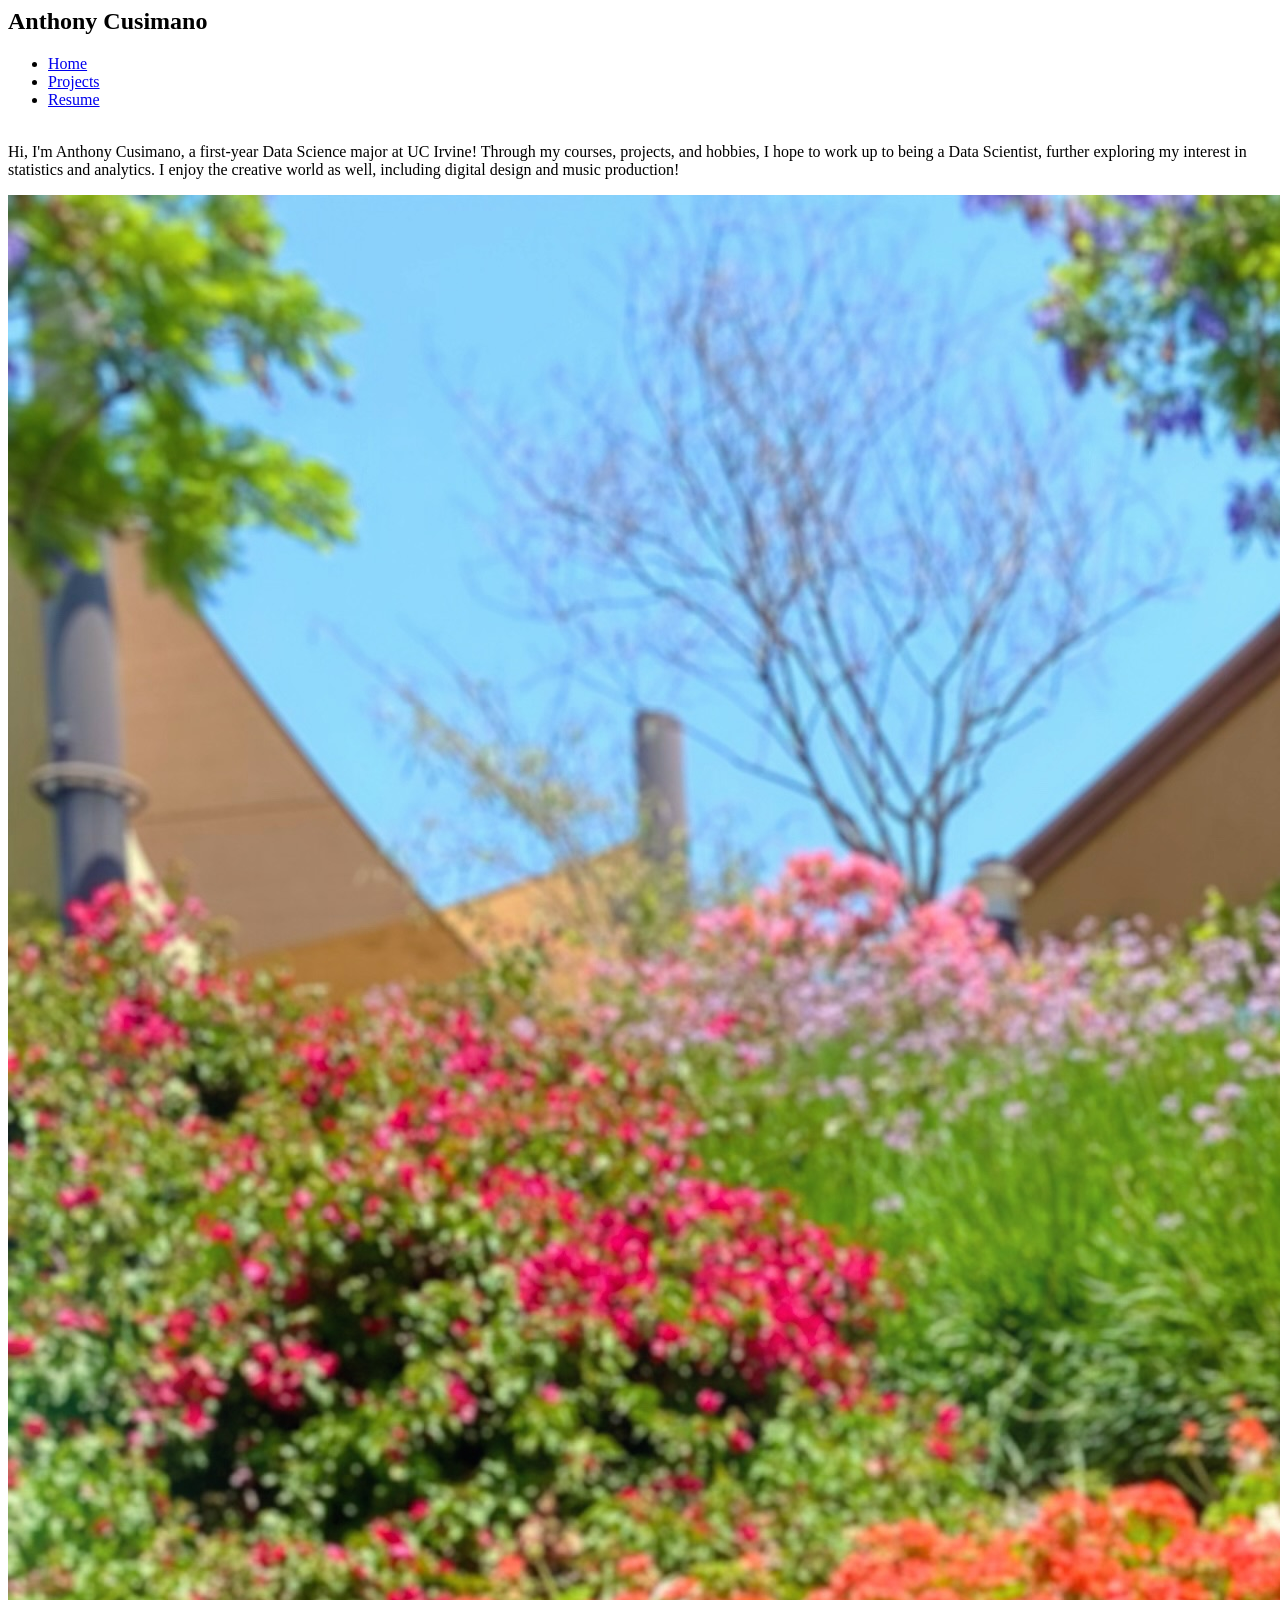
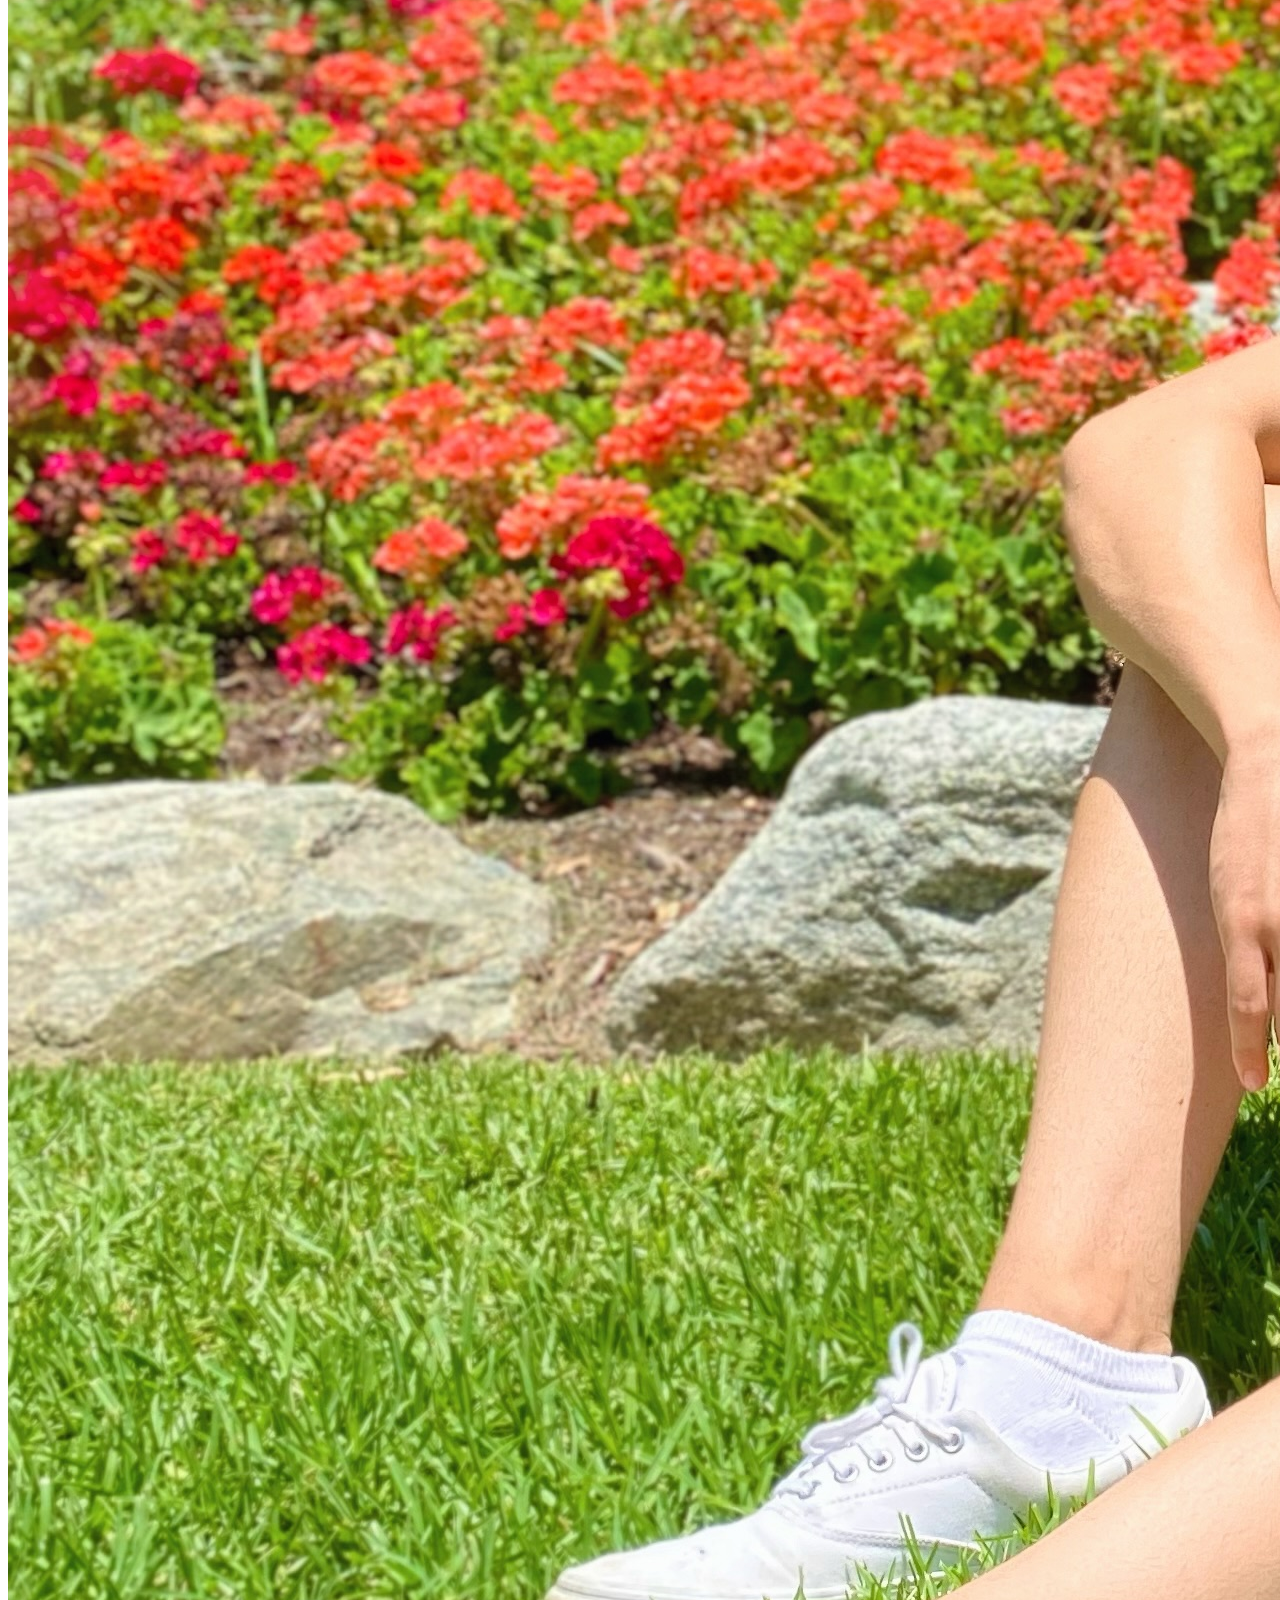
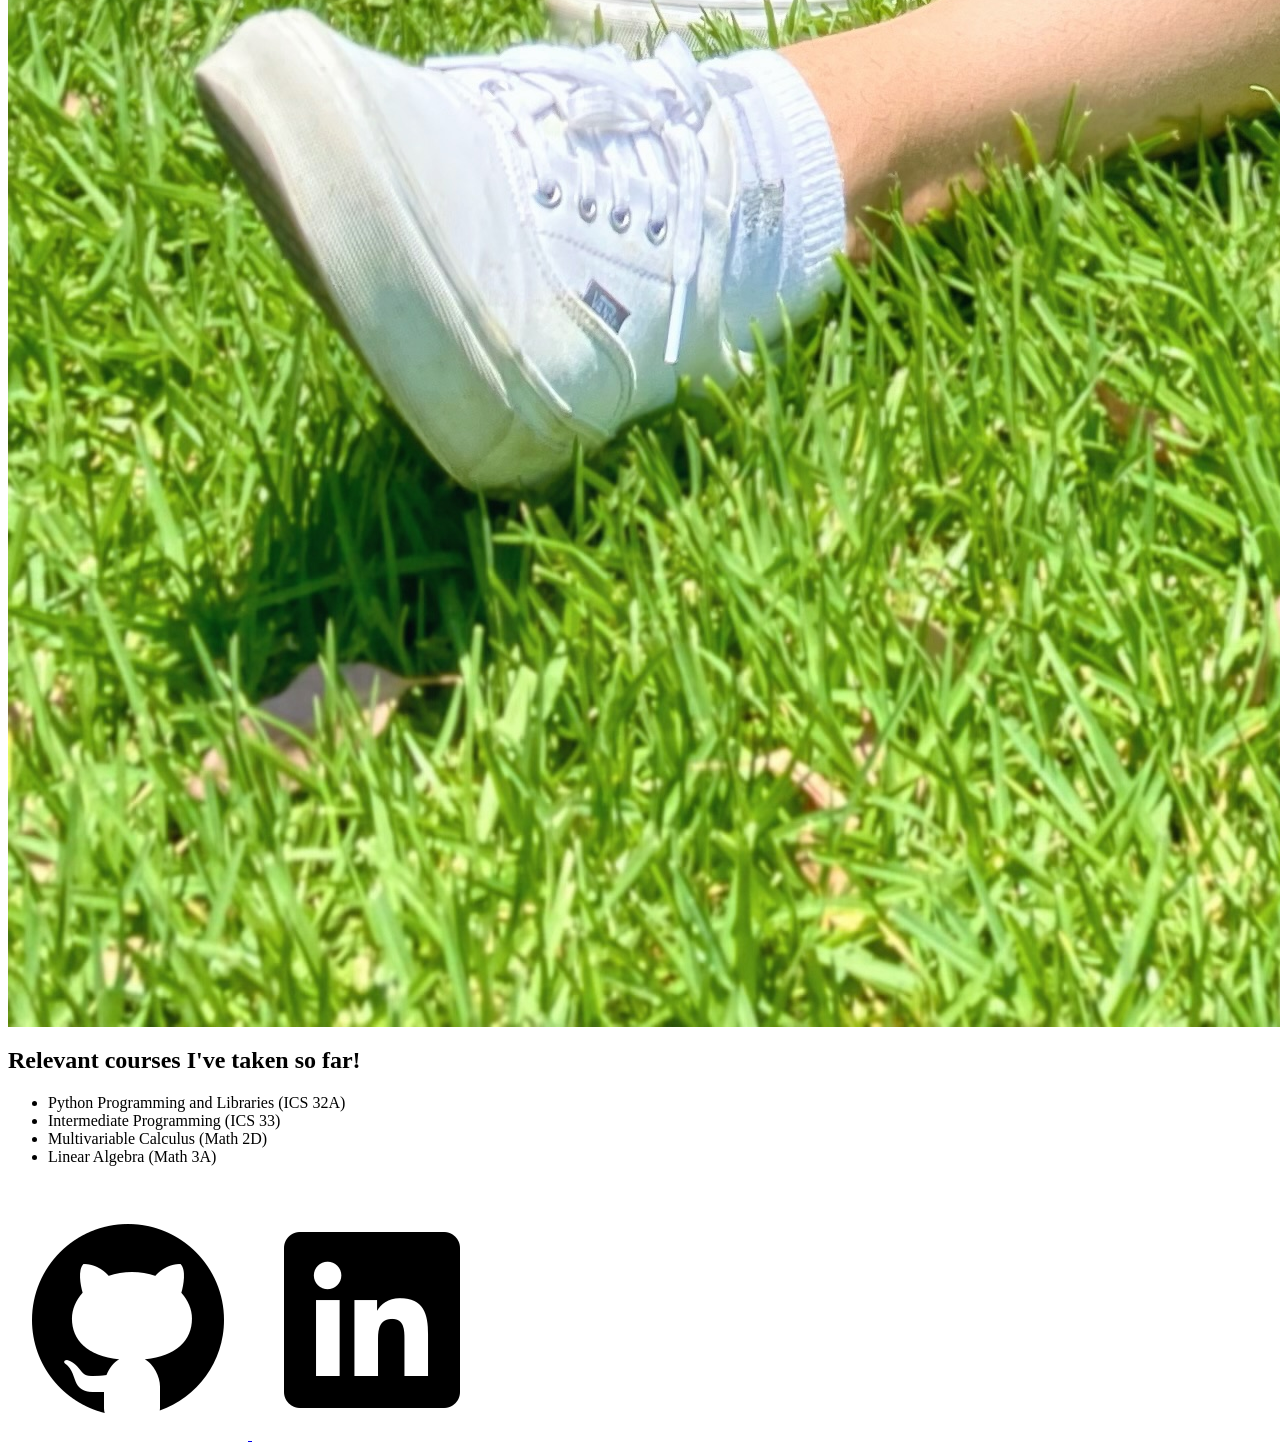
==== index.html @ a216d8d7 "Changed css file location" ====
<html>
        
        <head>
            <title>Anthony Cusimano</title>
            <meta charset="utf-8">
            <link rel="stylesheet" href="/anthonycusi.github.io/css/style.css">
        </head>
        <!-- <head>
            <div id="top-header">
                <nav>
                    <div id="menu">
                        <ul>
                            <li class="active"><a href="index.html">Home</a></li>
                            <li><a href="projects.html">Projects</a></li>
                            <li><a href="resume.html">Resume</a></li>
                        </ul>
                    </div>
                </nav>
            </div>
        </head> -->
        <body>
            <!-- <h1 id="name" class="name">Anthony Cusimano</h1> -->
            <div id="top-header">
                <nav class="fixed-nav-bar">
                    <div id="menu">
                        <h1 id="name" class="name">Anthony Cusimano</h1>
                        <ul>
                            <li class="active"><a href="index.html">Home</a></li>
                            <li><a href="projects.html">Projects</a></li>
                            <li><a href="resume.html">Resume</a></li>
                        </ul>
                    </div>
                </nav>
            </div>
            <div id="bio">
                <p><br>Hi, I'm Anthony Cusimano, a first-year Data Science major at UC Irvine! Through my courses, projects, and hobbies, I hope to work up to being a Data Scientist, further exploring my interest in statistics and analytics. 
                    I enjoy the creative world as well, including digital design and music production!
                </p>
            </div>
            <img src="images/AnthonyCusimano.jpeg" alt="Picture of Anthony Cusimano in garden" id="profile-pic">
        </body>

        <footer>
            <div id="courses">
                <h2>Relevant courses I've taken so far!</h2>
                <ul>
                    <li>Python Programming and Libraries (ICS 32A)</li>
                    <li>Intermediate Programming (ICS 33)</li>
                    <li>Multivariable Calculus (Math 2D)</li>
                    <li>Linear Algebra (Math 3A)</li><br>
                </ul>
            </div>
            <div class="socials">
                <a href="https://github.com/anthonycusi" target="_blank">
                    <img src="images/github.png" alt="GitHub logo" class="social-icon">
                </a>
                <a href="https://www.linkedin.com/in/anthonycusi/" target="_blank">
                    <img src="images/linkedin.png" alt="LinkedIn logo" class="social-icon">
                </a>
            </div>
        </footer>
        
</html>
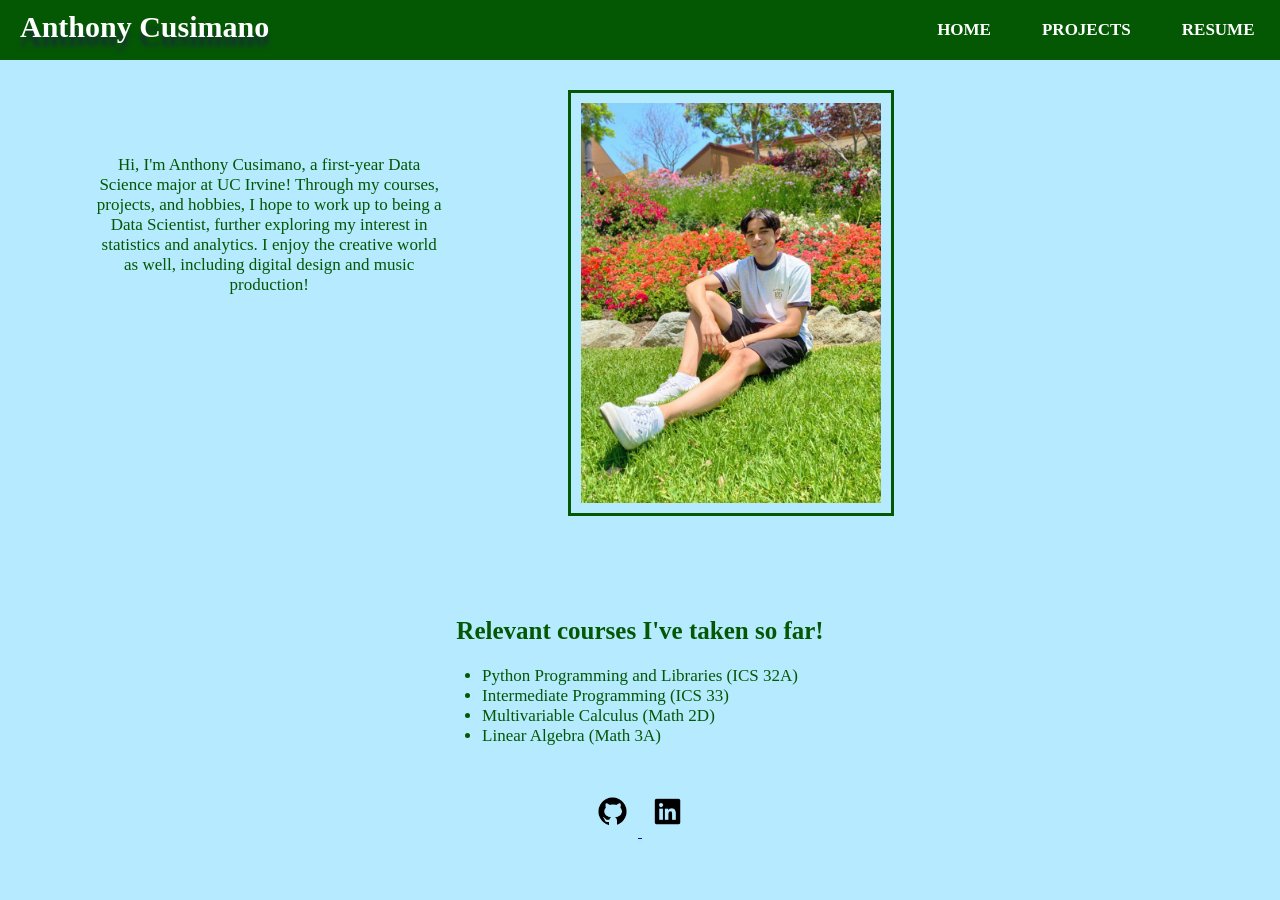
==== commit 573a2f17: "Changed folder system" ====
--- a/index.html
+++ b/index.html
@@ -3,7 +3,7 @@
         <head>
             <title>Anthony Cusimano</title>
             <meta charset="utf-8">
-            <link rel="stylesheet" href="/anthonycusi.github.io/css/style.css">
+            <link rel="stylesheet" href="css/style.css">
         </head>
         <!-- <head>
             <div id="top-header">
--- a/css/style.css
+++ b/css/style.css
@@ -0,0 +1,213 @@
+html, body {
+    height: 100%;
+}
+
+header {
+    margin: 0;
+    overflow: auto;
+}
+
+/* #name {
+    background:  rgb(4, 88, 4);
+    margin: 8;
+    margin-left: -300;
+    -webkit-background-clip: text;
+    -webkit-text-fill-color: transparent;
+    font-size: 35px;
+    float: left;
+    margin-bottom: 0px;
+    padding-right: 0px;
+
+} */
+
+.name {
+    /* font-family: 'Inter Extrabold', sans-serif; */
+    font-family: 'Brush Script MT';
+    color: #FFF;
+    filter: drop-shadow(0px 9px 2px #143130);
+    padding-left: 10px;
+}
+
+body {
+    margin: 0px;
+    padding: 0px;
+    font-family: 'Roboto';
+    background: linear-gradient(46deg, #b5d5ff, #b5eaff, #b5eaff, #b5fff3, #1EAE98);
+    background-size: 1000% 1000%;
+  
+    -webkit-animation: AnimationName 15s ease infinite;
+    -moz-animation: AnimationName 15s ease infinite;
+    animation: AnimationName 15s ease infinite;
+  }
+
+  @-webkit-keyframes AnimationName {
+    0%{background-position:0% 45%}
+    50%{background-position:100% 56%}
+    100%{background-position:0% 45%}
+  }
+  @-moz-keyframes AnimationName {
+    0%{background-position:0% 45%}
+    50%{background-position:100% 56%}
+    100%{background-position:0% 45%}
+  }
+  @keyframes AnimationName {
+    0%{background-position:0% 45%}
+    50%{background-position:100% 56%}
+    100%{background-position:0% 45%}
+  }
+  
+  @keyframes Swoosh{
+    0%{left: 100px}
+    100%{left: 0px}
+  }
+/* body {
+    margin: 0px;
+    padding: 0px;
+    background: #FFFFFF;
+    font-family: 'Roboto';
+    font-size: 12pt;
+    
+} */
+
+h1 {
+    font-family: 'Brush Script MT';
+    font-size: 4em;
+    text-align: center;
+    float: left;
+}
+
+h2 {
+    font-family: 'Trebuchet MS';
+    font-size: 25px;
+    text-align: center;
+}
+
+body {
+    background-color: rgb(255, 255, 255);
+    color: rgb(4, 88, 4);
+}
+
+p, ol, ul {
+    margin-top: 0;
+}
+
+p {
+    font-family: 'Trebuchet MS';
+    font-size: 17px;
+    text-align: center;
+    padding: 75px;
+}
+
+ol, ul {
+    padding: 0;
+    font-family: 'Trebuchet MS';
+    display: table;
+    margin: 0 auto;
+    font-size: 17px;
+    text-align: left;
+}
+
+#bio {
+    float: left;
+    margin: 0 1.5%;
+    width: 500px;
+}
+
+#profile-pic {
+    margin: 30px;
+    padding-right: 40px;
+    padding-top: 40px;
+    float: left;
+    display: block;
+    width: 300px;
+    border: solid;
+    padding: 10px;
+
+}
+
+#courses {
+    clear: both;
+    padding-top: 50px;
+}
+
+#top-header {
+    text-align: center;
+    height: 60px;
+}
+
+
+#menu{
+    float: right;
+    width: 100%;
+    height: 100%;
+    margin: none;
+}
+#name {
+    text-align: left;
+    font-size: 30px;
+    float: left;
+    margin: 10px;
+    color: white
+}
+
+     
+#menu ul{
+    text-align: center;
+    float: right;
+    margin: none;
+    background: rgb(4, 88, 4);
+}
+     
+#menu li{
+    display: inline-block;
+    padding: 0px;
+    margin: none;
+}
+     
+#menu li a, #menu li span{
+    display: inline-block;
+    padding: 0em 1.5em;
+    text-decoration: none;
+    font-weight: 600;
+    text-transform: uppercase;
+    line-height: 60px;
+}
+     
+#menu li a{      
+    color: #FFF;
+}
+     
+#menu li:hover a, #menu li span{
+    background: #FFF;
+    color: rgb(4, 88, 4);
+    text-decoration: none;
+}
+
+.social-icon {
+    display: inline-block;
+    height: 35px;
+    padding: 8px;
+}
+
+.socials {
+    text-align: center;
+    color: #333333;
+    padding: 20px;
+}
+
+.container {
+    margin: 0px auto;
+    width: 1200px;
+}
+
+.fixed-nav-bar {
+    position: fixed;
+    top: 0;
+    left: 0;
+    z-index: 9999;
+    width: 100%;
+    height: 60px;
+    background-color:rgb(4, 88, 4);
+
+}
+
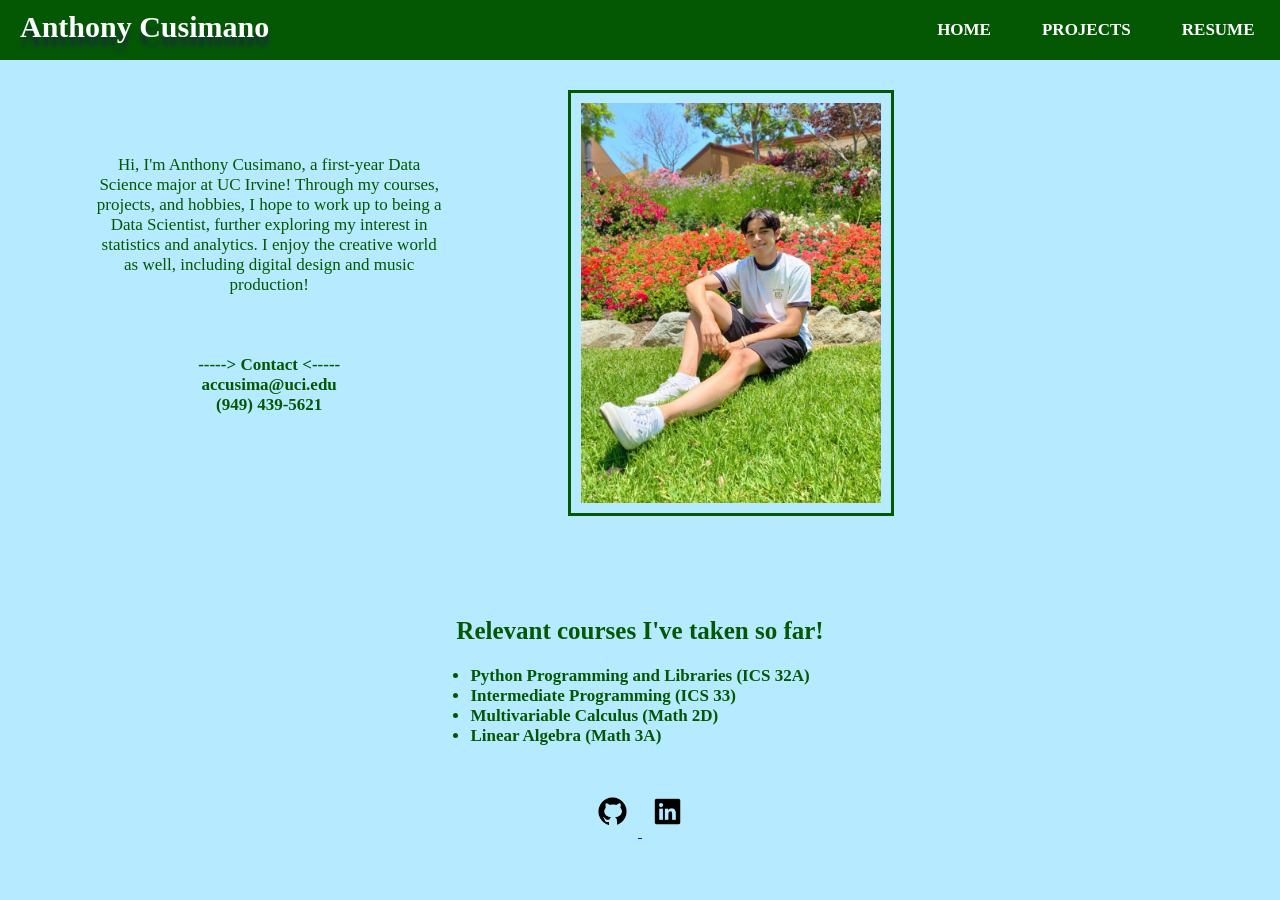
==== commit 2fef78d6: "Added resume, contact; changed site background" ====
--- a/index.html
+++ b/index.html
@@ -19,25 +19,35 @@
             </div>
         </head> -->
         <body>
+            <div class="content">
             <!-- <h1 id="name" class="name">Anthony Cusimano</h1> -->
-            <div id="top-header">
-                <nav class="fixed-nav-bar">
-                    <div id="menu">
-                        <h1 id="name" class="name">Anthony Cusimano</h1>
-                        <ul>
-                            <li class="active"><a href="index.html">Home</a></li>
-                            <li><a href="projects.html">Projects</a></li>
-                            <li><a href="resume.html">Resume</a></li>
-                        </ul>
-                    </div>
-                </nav>
+                <div id="top-header">
+                    <nav class="fixed-nav-bar">
+                        <div id="menu">
+                            <h1 id="name" class="name">Anthony Cusimano</h1>
+                            <ul>
+                                <li class="active"><a href="index.html">Home</a></li>
+                                <li><a href="projects.html">Projects</a></li>
+                                <li><a href="resume/ac_resume.pdf" target="_blank">Resume</a></li>
+                            </ul>
+                        </div>
+                    </nav>
+                </div>
+                <div id="bio">
+                    <p><br>Hi, I'm Anthony Cusimano, a first-year Data Science major at UC Irvine! Through my courses, projects, and hobbies, I hope to work up to being a Data Scientist, further exploring my interest in statistics and analytics. 
+                        I enjoy the creative world as well, including digital design and music production!
+                        <br><br><br><br>
+                        <strong>-----> Contact <-----<strong><br>
+                        accusima@uci.edu<br>
+                        (949) 439-5621
+                        
+                    </p>
+                    <!-- <a class="home_button" href="resume/ac_resume.pdf" target="_blank">Resume</a> -->
+                </div>
+                <div>
+                    <img src="images/AnthonyCusimano.jpeg" alt="Picture of Anthony Cusimano in garden" id="profile-pic">
+                </div>
             </div>
-            <div id="bio">
-                <p><br>Hi, I'm Anthony Cusimano, a first-year Data Science major at UC Irvine! Through my courses, projects, and hobbies, I hope to work up to being a Data Scientist, further exploring my interest in statistics and analytics. 
-                    I enjoy the creative world as well, including digital design and music production!
-                </p>
-            </div>
-            <img src="images/AnthonyCusimano.jpeg" alt="Picture of Anthony Cusimano in garden" id="profile-pic">
         </body>
 
         <footer>
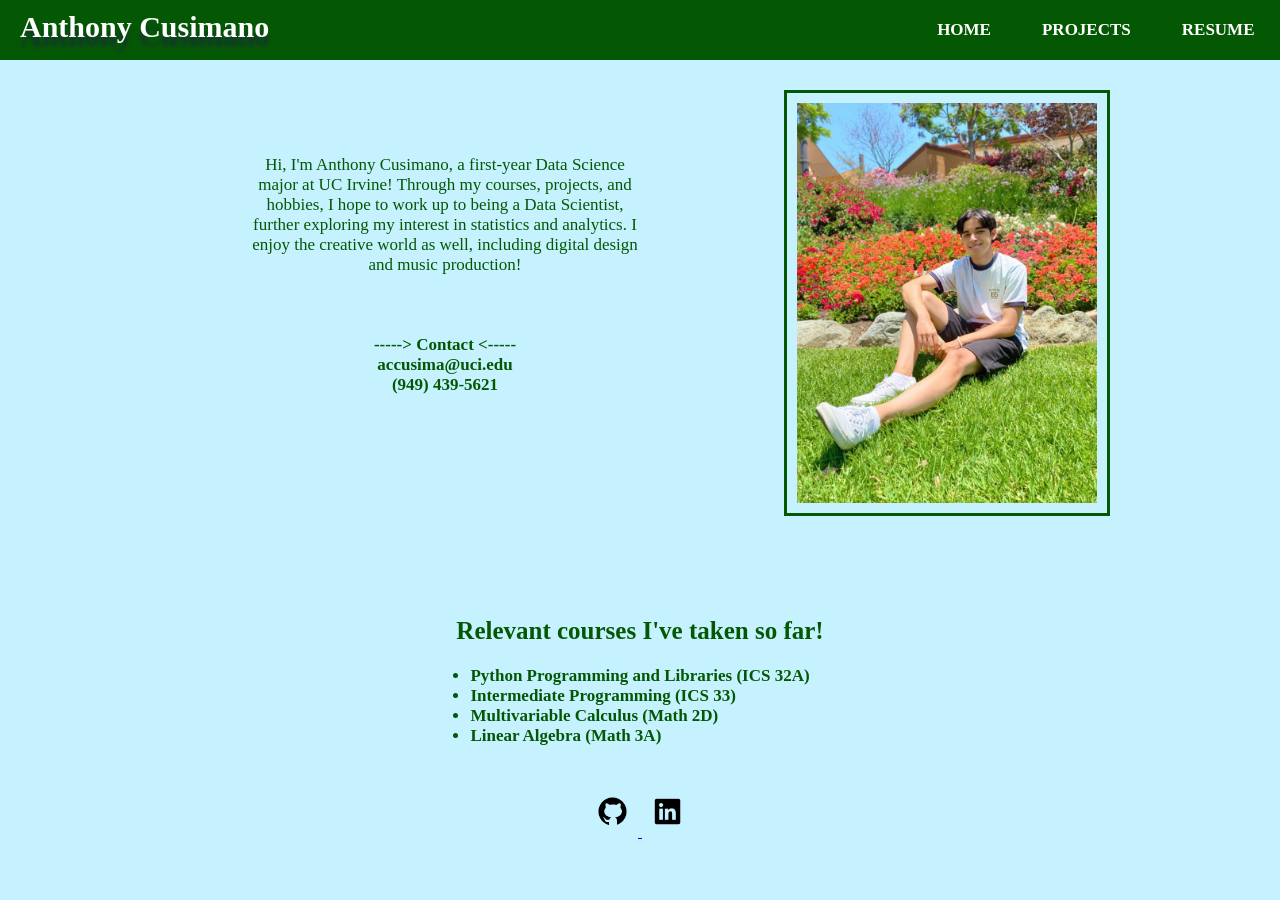
==== commit 5e854d0f: "Updated resume" ====
--- a/index.html
+++ b/index.html
@@ -28,7 +28,7 @@
                             <ul>
                                 <li class="active"><a href="index.html">Home</a></li>
                                 <li><a href="projects.html">Projects</a></li>
-                                <li><a href="resume/ac_resume.pdf" target="_blank">Resume</a></li>
+                                <li><a href="resume/resume.pdf" target="_blank">Resume</a></li>
                             </ul>
                         </div>
                     </nav>
--- a/css/style.css
+++ b/css/style.css
@@ -28,46 +28,60 @@
     padding-left: 10px;
 }
 
+.home_button {
+    font-family: 'Roboto';
+    text-decoration: none;
+    position: absolute;
+	display: inline-block;
+	font-size: 16px;
+	padding: 18px 40px;
+	color: white;
+	margin: 20px 10px 10px;
+	border-radius: 6px;
+	text-align: center;
+	transition: top .01s linear;
+	text-shadow: 0 1px 0 rgba(0,0,0,0.15);
+    background-color: #82c8a0;
+	box-shadow: 0 0 0 1px #82c8a0 
+    inset,
+		0 0 0 2px 
+    rgba(255,255,255,0.15) inset,
+			0 8px 0 0 rgba(126, 194, 155, .7),
+				0 8px 0 1px rgba(0,0,0,.4),
+				0 8px 8px 1px 
+        rgba(0,0,0,0.5);
+	}
+
+.home_button:active {
+    position: relative;
+    top: 9px;
+    box-shadow: 0 0 0 1px #82c8a0 
+    inset,
+			0 0 0 2px
+    rgba(255,255,255,0.15) inset,
+				0 0 0 1px rgba(0,0,0,0.4);
+	}
+
+.home_button:hover  {
+    background-color: #80C49D;
+}
+
+div.content {
+    width: 1000px;
+    margin: 0 auto;
+}
+
+
 body {
     margin: 0px;
     padding: 0px;
     font-family: 'Roboto';
-    background: linear-gradient(46deg, #b5d5ff, #b5eaff, #b5eaff, #b5fff3, #1EAE98);
     background-size: 1000% 1000%;
+    background-color: #c6f2ff;
+    color: rgb(4, 88, 4);
+    
   
-    -webkit-animation: AnimationName 15s ease infinite;
-    -moz-animation: AnimationName 15s ease infinite;
-    animation: AnimationName 15s ease infinite;
   }
-
-  @-webkit-keyframes AnimationName {
-    0%{background-position:0% 45%}
-    50%{background-position:100% 56%}
-    100%{background-position:0% 45%}
-  }
-  @-moz-keyframes AnimationName {
-    0%{background-position:0% 45%}
-    50%{background-position:100% 56%}
-    100%{background-position:0% 45%}
-  }
-  @keyframes AnimationName {
-    0%{background-position:0% 45%}
-    50%{background-position:100% 56%}
-    100%{background-position:0% 45%}
-  }
-  
-  @keyframes Swoosh{
-    0%{left: 100px}
-    100%{left: 0px}
-  }
-/* body {
-    margin: 0px;
-    padding: 0px;
-    background: #FFFFFF;
-    font-family: 'Roboto';
-    font-size: 12pt;
-    
-} */
 
 h1 {
     font-family: 'Brush Script MT';
@@ -80,11 +94,6 @@
     font-family: 'Trebuchet MS';
     font-size: 25px;
     text-align: center;
-}
-
-body {
-    background-color: rgb(255, 255, 255);
-    color: rgb(4, 88, 4);
 }
 
 p, ol, ul {
@@ -109,15 +118,15 @@
 
 #bio {
     float: left;
-    margin: 0 1.5%;
-    width: 500px;
+    padding-left: 30px;
+    width: 55%;
 }
 
 #profile-pic {
     margin: 30px;
-    padding-right: 40px;
+    padding-right: 50px;
     padding-top: 40px;
-    float: left;
+    float: right;
     display: block;
     width: 300px;
     border: solid;
@@ -134,7 +143,6 @@
     text-align: center;
     height: 60px;
 }
-
 
 #menu{
     float: right;
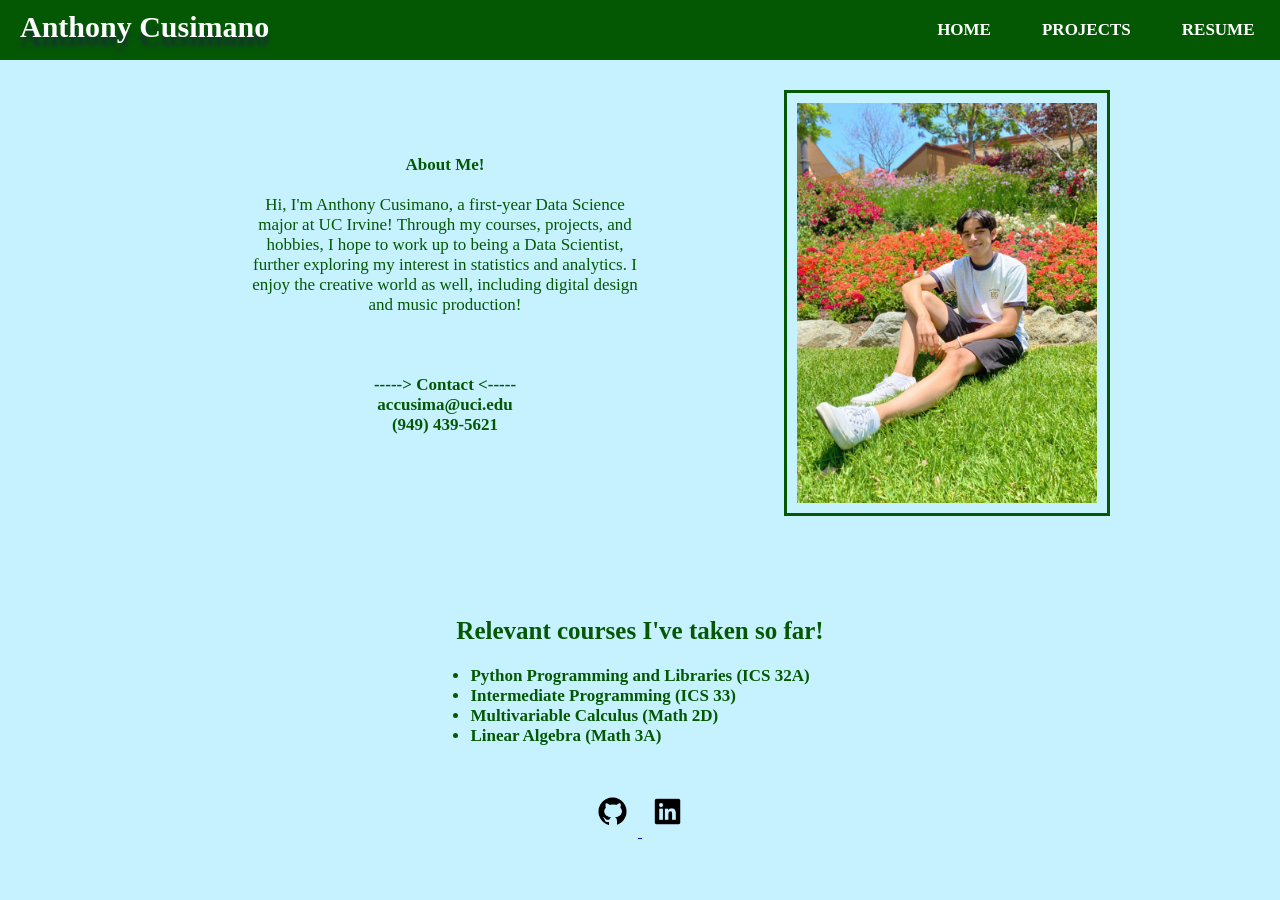
==== commit 0ca498e2: "Added Quizify/FundaMental Health to projects page" ====
--- a/index.html
+++ b/index.html
@@ -28,13 +28,14 @@
                             <ul>
                                 <li class="active"><a href="index.html">Home</a></li>
                                 <li><a href="projects.html">Projects</a></li>
-                                <li><a href="resume/resume.pdf" target="_blank">Resume</a></li>
+                                <li><a href="resume.pdf" target="_blank">Resume</a></li>
                             </ul>
                         </div>
                     </nav>
                 </div>
+
                 <div id="bio">
-                    <p><br>Hi, I'm Anthony Cusimano, a first-year Data Science major at UC Irvine! Through my courses, projects, and hobbies, I hope to work up to being a Data Scientist, further exploring my interest in statistics and analytics. 
+                    <p><br><strong>About Me!</strong><br><br>Hi, I'm Anthony Cusimano, a first-year Data Science major at UC Irvine! Through my courses, projects, and hobbies, I hope to work up to being a Data Scientist, further exploring my interest in statistics and analytics. 
                         I enjoy the creative world as well, including digital design and music production!
                         <br><br><br><br>
                         <strong>-----> Contact <-----<strong><br>
--- a/css/style.css
+++ b/css/style.css
@@ -66,6 +66,34 @@
     background-color: #80C49D;
 }
 
+#page_title {
+    margin: 20px;
+}
+
+#project_name {
+    font-family: 'Trebuchet MS';
+    font-size: 24px;
+    margin: 20px;
+}
+
+.project_desc {
+    font-family: 'Trebuchet MS';
+    font-size: 19px;
+    margin: 10px;
+    left:20px;
+}
+
+.project_link {
+    color: rgb(4, 88, 4);
+}
+
+.project_image {
+    height: 300px;
+}
+
+.project {
+}
+
 div.content {
     width: 1000px;
     margin: 0 auto;
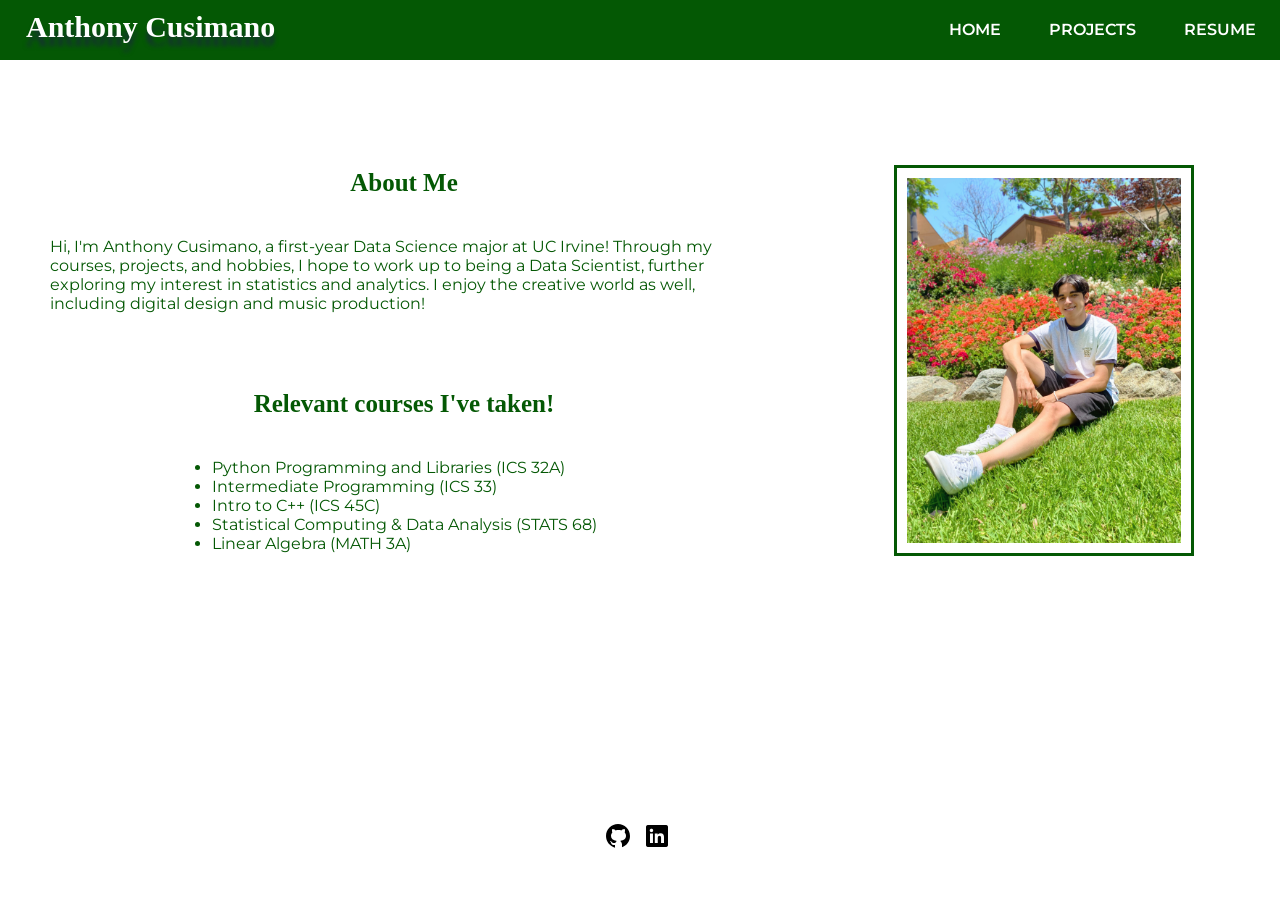
==== commit 9267dd53: "Restructured home page" ====
--- a/index.html
+++ b/index.html
@@ -1,74 +1,49 @@
-<html>
-        
-        <head>
-            <title>Anthony Cusimano</title>
-            <meta charset="utf-8">
-            <link rel="stylesheet" href="css/style.css">
-        </head>
-        <!-- <head>
-            <div id="top-header">
-                <nav>
-                    <div id="menu">
-                        <ul>
-                            <li class="active"><a href="index.html">Home</a></li>
-                            <li><a href="projects.html">Projects</a></li>
-                            <li><a href="resume.html">Resume</a></li>
-                        </ul>
-                    </div>
-                </nav>
-            </div>
-        </head> -->
-        <body>
-            <div class="content">
-            <!-- <h1 id="name" class="name">Anthony Cusimano</h1> -->
-                <div id="top-header">
-                    <nav class="fixed-nav-bar">
-                        <div id="menu">
-                            <h1 id="name" class="name">Anthony Cusimano</h1>
-                            <ul>
-                                <li class="active"><a href="index.html">Home</a></li>
-                                <li><a href="projects.html">Projects</a></li>
-                                <li><a href="resume.pdf" target="_blank">Resume</a></li>
-                            </ul>
-                        </div>
-                    </nav>
-                </div>
+<title>Anthony's Portfolio</title>
+<head>
+    <title>Anthony Cusimano</title>
+    <meta charset="utf-8">
+    <link rel="stylesheet" href="css/style.css">
+</head>
 
-                <div id="bio">
-                    <p><br><strong>About Me!</strong><br><br>Hi, I'm Anthony Cusimano, a first-year Data Science major at UC Irvine! Through my courses, projects, and hobbies, I hope to work up to being a Data Scientist, further exploring my interest in statistics and analytics. 
-                        I enjoy the creative world as well, including digital design and music production!
-                        <br><br><br><br>
-                        <strong>-----> Contact <-----<strong><br>
-                        accusima@uci.edu<br>
-                        (949) 439-5621
-                        
-                    </p>
-                    <!-- <a class="home_button" href="resume/ac_resume.pdf" target="_blank">Resume</a> -->
-                </div>
-                <div>
-                    <img src="images/AnthonyCusimano.jpeg" alt="Picture of Anthony Cusimano in garden" id="profile-pic">
-                </div>
-            </div>
-        </body>
-
-        <footer>
-            <div id="courses">
-                <h2>Relevant courses I've taken so far!</h2>
+<body>
+    <div id="top-header">
+        <nav class="fixed-nav-bar">
+            <div id="menu">
+                <h1 id="name" class="name">Anthony Cusimano</h1>
                 <ul>
-                    <li>Python Programming and Libraries (ICS 32A)</li>
-                    <li>Intermediate Programming (ICS 33)</li>
-                    <li>Multivariable Calculus (Math 2D)</li>
-                    <li>Linear Algebra (Math 3A)</li><br>
+                    <li class="active"><a href="index.html">Home</a></li>
+                    <li><a href="projects.html">Projects</a></li>
+                    <li><a href="resume.pdf" target="_blank">Resume</a></li>
                 </ul>
             </div>
-            <div class="socials">
-                <a href="https://github.com/anthonycusi" target="_blank">
-                    <img src="images/github.png" alt="GitHub logo" class="social-icon">
-                </a>
-                <a href="https://www.linkedin.com/in/anthonycusi/" target="_blank">
-                    <img src="images/linkedin.png" alt="LinkedIn logo" class="social-icon">
-                </a>
-            </div>
-        </footer>
-        
-</html>
+        </nav>
+    </div>
+
+  <div id="main">
+    <article><br><br><h2>About Me</h2><br>
+        Hi, I'm Anthony Cusimano, a first-year Data Science major at UC Irvine! Through my courses, projects, and hobbies, I hope to work up to being a Data Scientist, further exploring my interest in statistics and analytics. 
+        I enjoy the creative world as well, including digital design and music production!<br><br><br><br>
+
+        <h2>Relevant courses I've taken!</h2><br>
+        <ul>
+            <li>Python Programming and Libraries (ICS 32A)</li>
+            <li>Intermediate Programming (ICS 33)</li>
+            <li>Intro to C++ (ICS 45C)</li>
+            <li>Statistical Computing & Data Analysis (STATS 68)</li>
+            <li>Linear Algebra (MATH 3A)</li><br>
+        </ul><br><br><br>
+    </article>
+    <nav><br><img src="images/AnthonyCusimano.jpeg" alt="Picture of Anthony Cusimano in garden" id="profile-pic"></nav>
+  </div>
+  <!-- <aside>
+  </aside> -->
+  <div class="socials">
+    <a href="https://github.com/anthonycusi" target="_blank">
+        <img src="images/github.svg" alt="GitHub logo" class="social-icon"></a>
+    <a href="https://www.linkedin.com/in/anthonycusi/" target="_blank">
+        <img src="images/linkedin.png" alt="LinkedIn logo" class="social-icon"></a>
+</div>
+
+  <!-- <footer>
+  </footer> -->
+</body>
--- a/css/style.css
+++ b/css/style.css
@@ -1,3 +1,10 @@
+@import url('https://fonts.googleapis.com/css?family=Montserrat');
+
+@keyframes Swoosh{
+    0%{left: 100px}
+    100%{left: 0px}
+  }
+
 html, body {
     height: 100%;
 }
@@ -7,18 +14,32 @@
     overflow: auto;
 }
 
-/* #name {
-    background:  rgb(4, 88, 4);
-    margin: 8;
-    margin-left: -300;
-    -webkit-background-clip: text;
-    -webkit-text-fill-color: transparent;
-    font-size: 35px;
-    float: left;
-    margin-bottom: 0px;
-    padding-right: 0px;
-
-} */
+.pulse {
+    background: transparent;
+    text-decoration: none;
+    padding: 20px 50px;
+    border: 3px solid rgb(4, 88, 4);
+    border-radius: 10px;
+    margin-left: 320px;
+    color: rgb(4, 88, 4);
+    font-family: 'Montserrat';
+    font-weight: bolder;
+    animation-name: Swoosh;
+    transition: 0.5s ease;
+}
+
+.pulse:hover {
+    /* animation: pulsate 2s ease-in-out; */
+    box-shadow: inset 200px 0 0 0 rgb(193, 252, 193);
+}
+
+@keyframes pulsate {
+    0% {
+        box-shadow:
+        0 0 25px #5ddcff,
+        0 0 50px rgb(9, 122, 9);
+    }
+}
 
 .name {
     /* font-family: 'Inter Extrabold', sans-serif; */
@@ -29,7 +50,6 @@
 }
 
 .home_button {
-    font-family: 'Roboto';
     text-decoration: none;
     position: absolute;
 	display: inline-block;
@@ -66,21 +86,31 @@
     background-color: #80C49D;
 }
 
+
+.container {
+    padding-top: 50px;
+    height: 600px;
+    display: flex;
+    flex-direction: row;
+    justify-content: center;
+}
+
 #page_title {
-    margin: 20px;
+    padding-top: 50px;
+    font-size: 40px;
+    font-family: 'Montserrat';
+    filter: drop-shadow(0px 2px 1px #143130);
 }
 
 #project_name {
-    font-family: 'Trebuchet MS';
     font-size: 24px;
     margin: 20px;
 }
 
 .project_desc {
-    font-family: 'Trebuchet MS';
     font-size: 19px;
     margin: 10px;
-    left:20px;
+    text-align: left;
 }
 
 .project_link {
@@ -89,6 +119,10 @@
 
 .project_image {
     height: 300px;
+    padding: 10px;
+    border: #FFF;
+    border-radius: 20px;
+    position: relative;
 }
 
 .project {
@@ -96,17 +130,18 @@
 
 div.content {
     width: 1000px;
-    margin: 0 auto;
+    position: relative;
 }
 
 
 body {
     margin: 0px;
     padding: 0px;
-    font-family: 'Roboto';
+    font-family: 'Montserrat';
     background-size: 1000% 1000%;
-    background-color: #c6f2ff;
+    background-color: #fff;
     color: rgb(4, 88, 4);
+    margin-left: 100px;
     
   
   }
@@ -129,33 +164,42 @@
 }
 
 p {
-    font-family: 'Trebuchet MS';
+    font-family: 'Montserrat';
     font-size: 17px;
     text-align: center;
     padding: 75px;
+}
+
+a:link{
+    text-decoration: none;
+}
+a:visited{
+    text-decoration: none;
+}
+a:hover{
+    text-decoration: none;
+}
+a:active{
+    text-decoration: none;
 }
 
 ol, ul {
     padding: 0;
-    font-family: 'Trebuchet MS';
+    font-family: 'Montserrat';
     display: table;
     margin: 0 auto;
-    font-size: 17px;
+    font-size: 16px;
     text-align: left;
 }
 
 #bio {
     float: left;
     padding-left: 30px;
-    width: 55%;
+    width: 60%;
 }
 
 #profile-pic {
-    margin: 30px;
-    padding-right: 50px;
-    padding-top: 40px;
-    float: right;
-    display: block;
+    margin: 70px;
     width: 300px;
     border: solid;
     padding: 10px;
@@ -176,13 +220,14 @@
     float: right;
     width: 100%;
     height: 100%;
-    margin: none;
+    margin: -16px;
 }
 #name {
     text-align: left;
     font-size: 30px;
     float: left;
     margin: 10px;
+    margin-left: -16px;
     color: white
 }
 
@@ -220,15 +265,16 @@
 }
 
 .social-icon {
-    display: inline-block;
-    height: 35px;
-    padding: 8px;
+    padding-bottom: 15px;
+    padding-right: 5px;
+    height: 45px;
+    color: #fcfafa;
 }
 
 .socials {
     text-align: center;
     color: #333333;
-    padding: 20px;
+    padding: 30px;
 }
 
 .container {
@@ -247,3 +293,43 @@
 
 }
 
+
+  * {
+    box-sizing: border-box; 
+  }
+  body {
+    display: flex;
+    min-height: 100vh;
+    flex-direction: column;
+    margin: 0;
+  }
+  #main {
+    display: flex;
+    flex: 1;
+  }
+  #main > article {
+    flex: 1;
+    order: 1;
+    padding: 50px;
+  }
+  #main > nav, 
+  #main > aside {
+    flex: 0 0 30vw;
+  }
+  #main > nav {
+    order: 3;
+  }
+  #main > aside {
+    background: beige;
+    padding: 50px;
+    order: 2;
+  }
+
+  footer {
+    background: rgb(4, 88, 4);
+    height: 60px;
+    color: white;
+  }
+  footer, article, nav, aside {
+    padding: 1em;
+  }
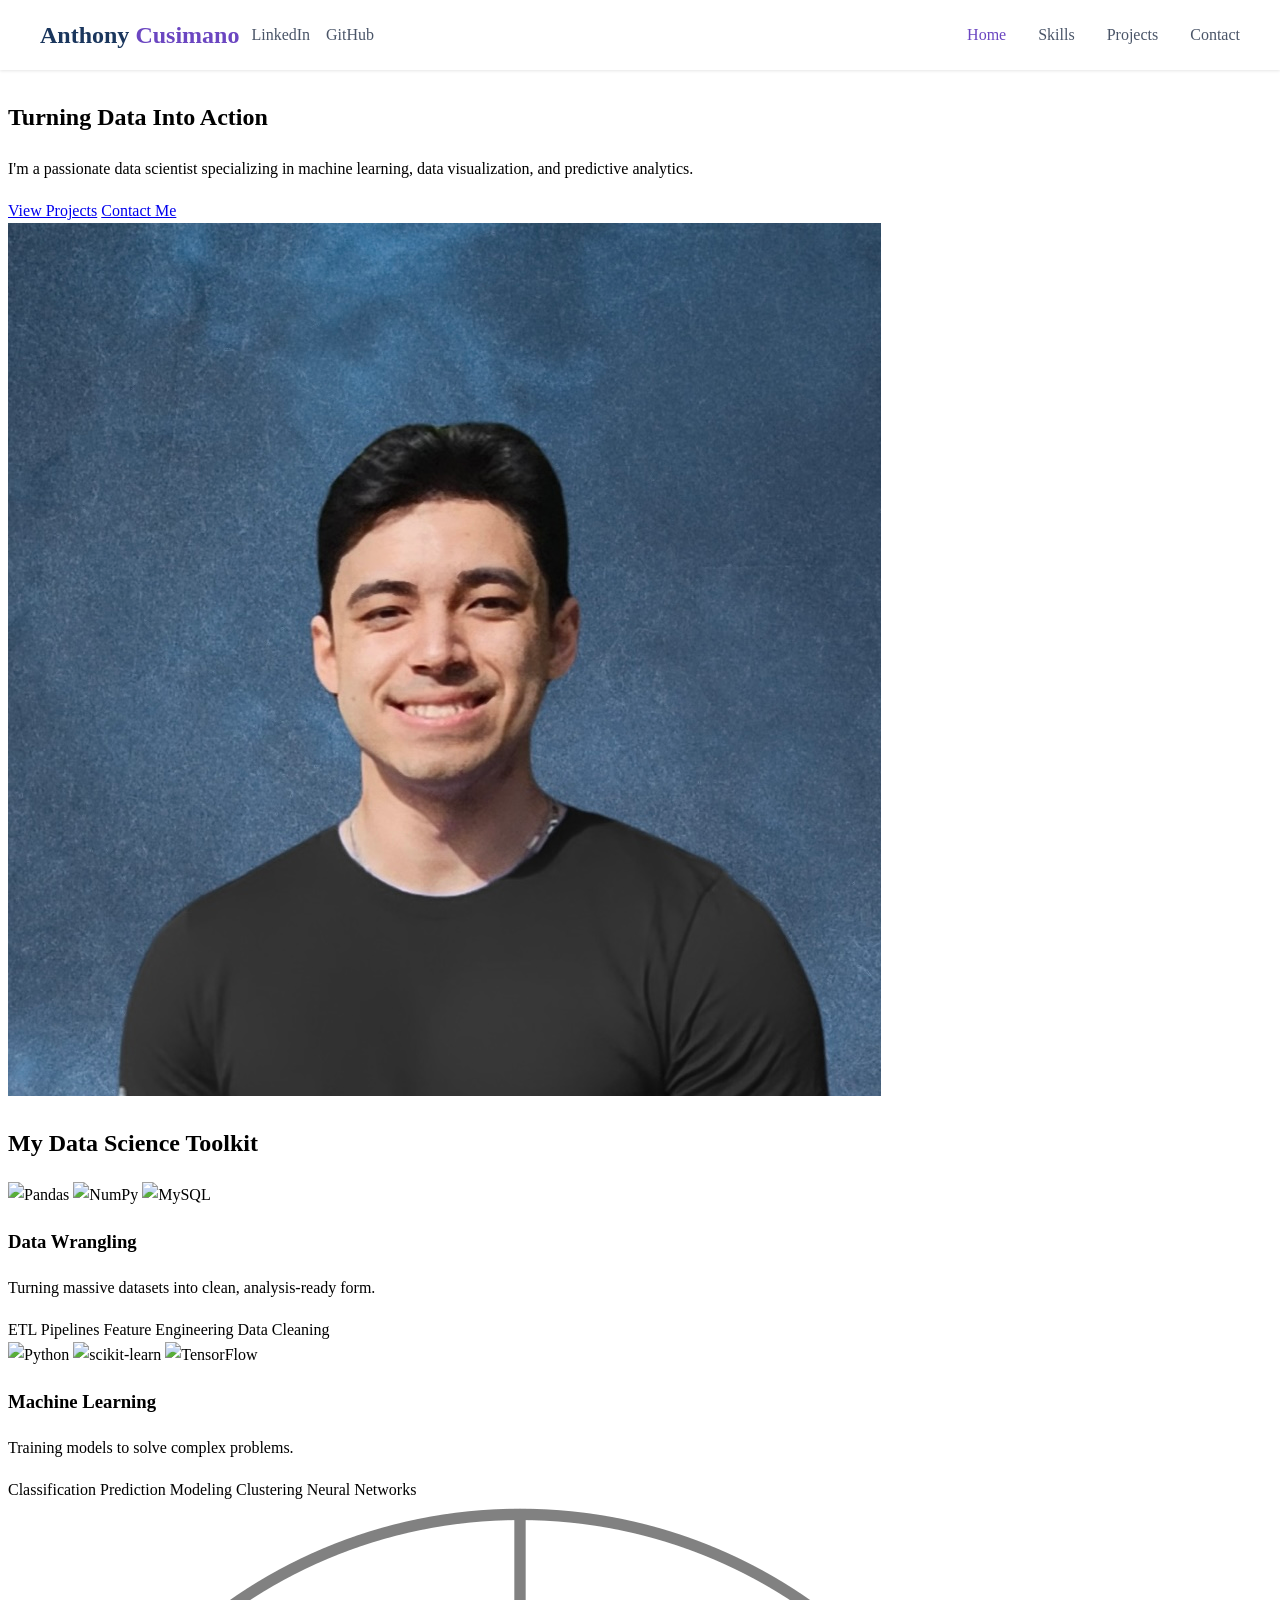
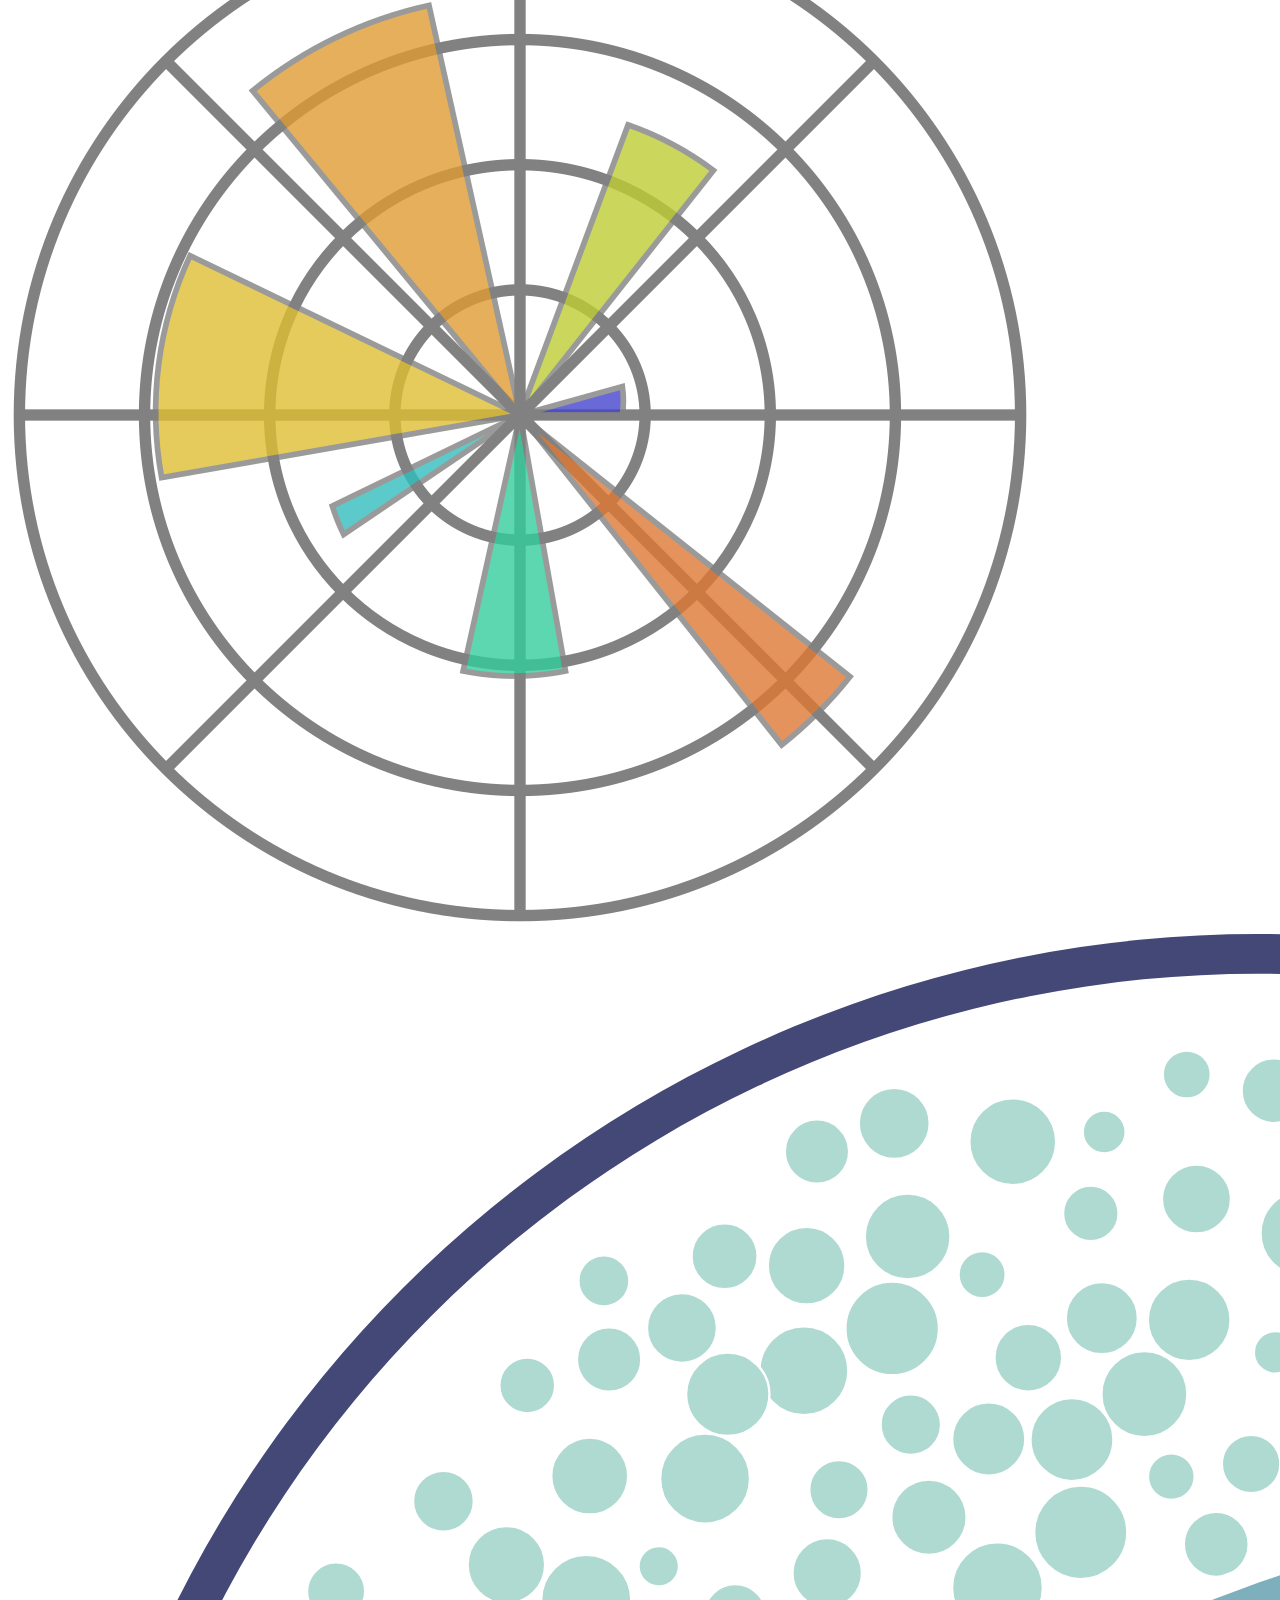
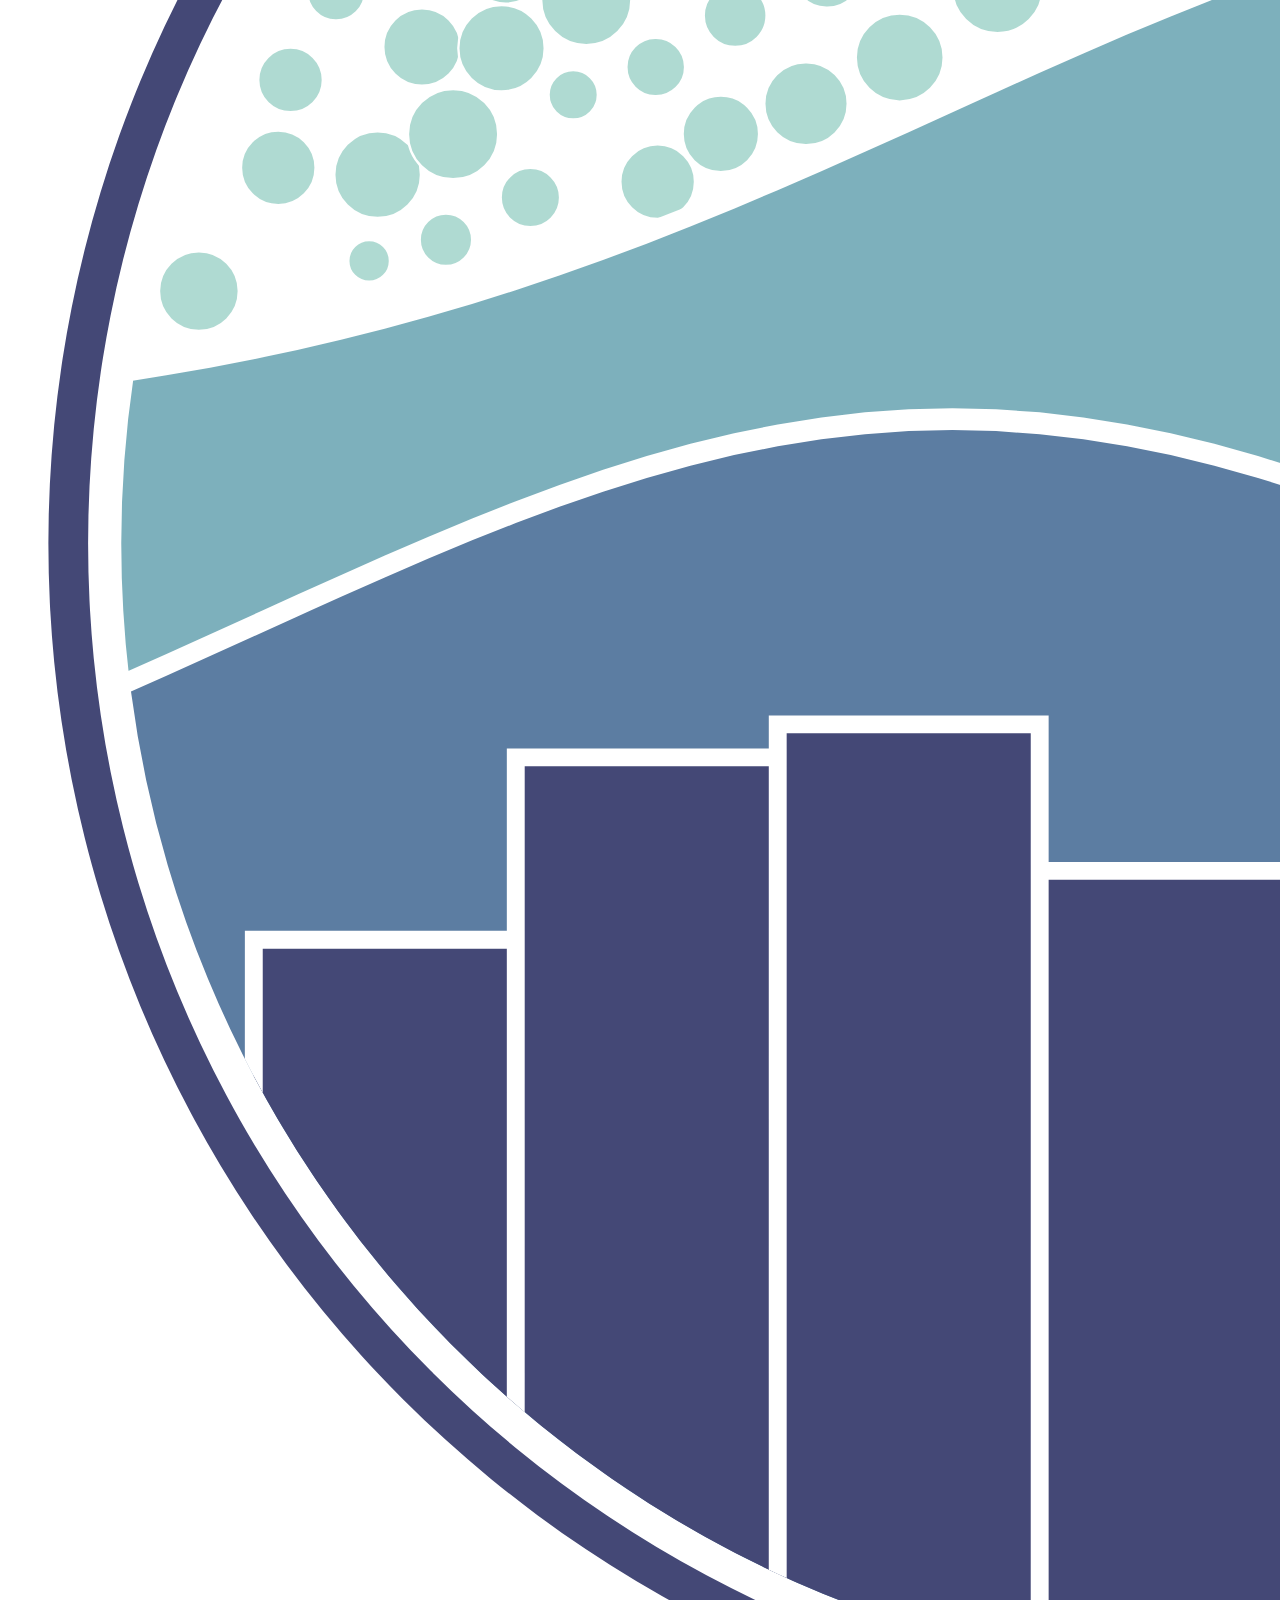
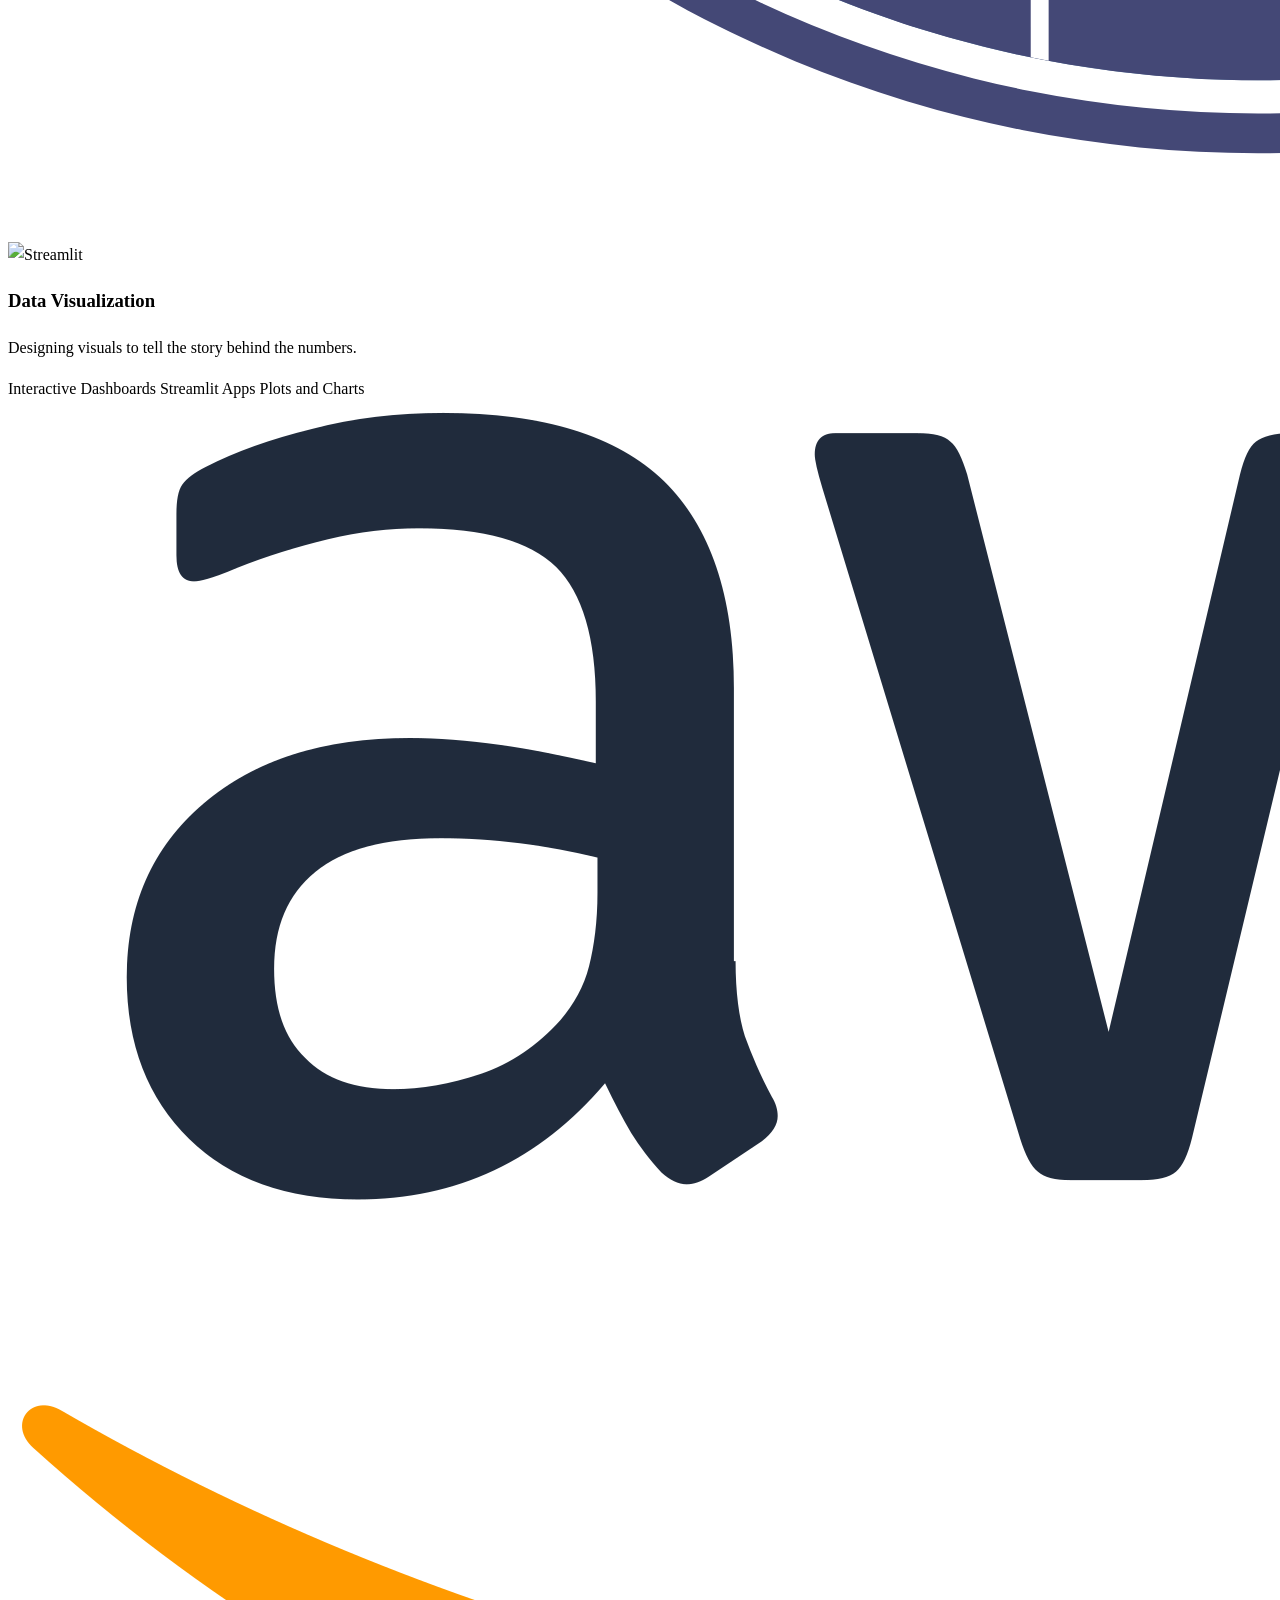
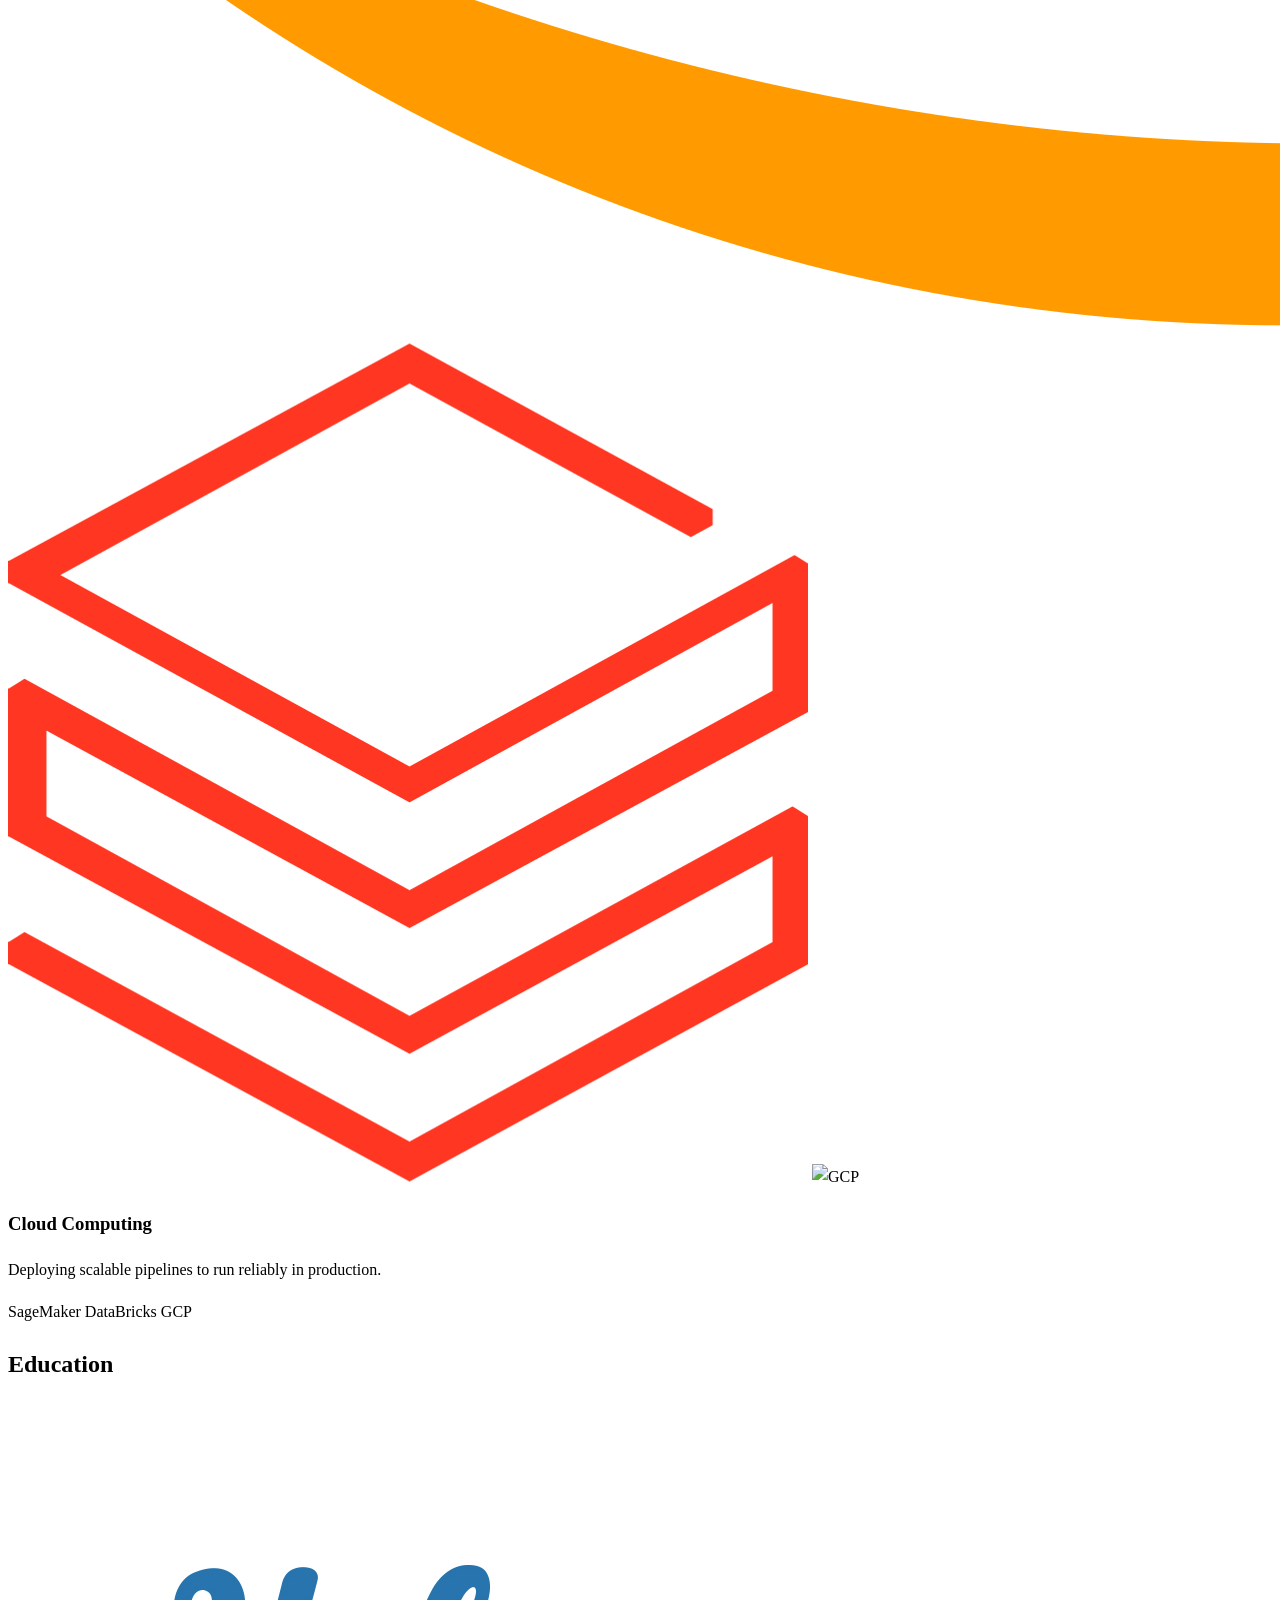
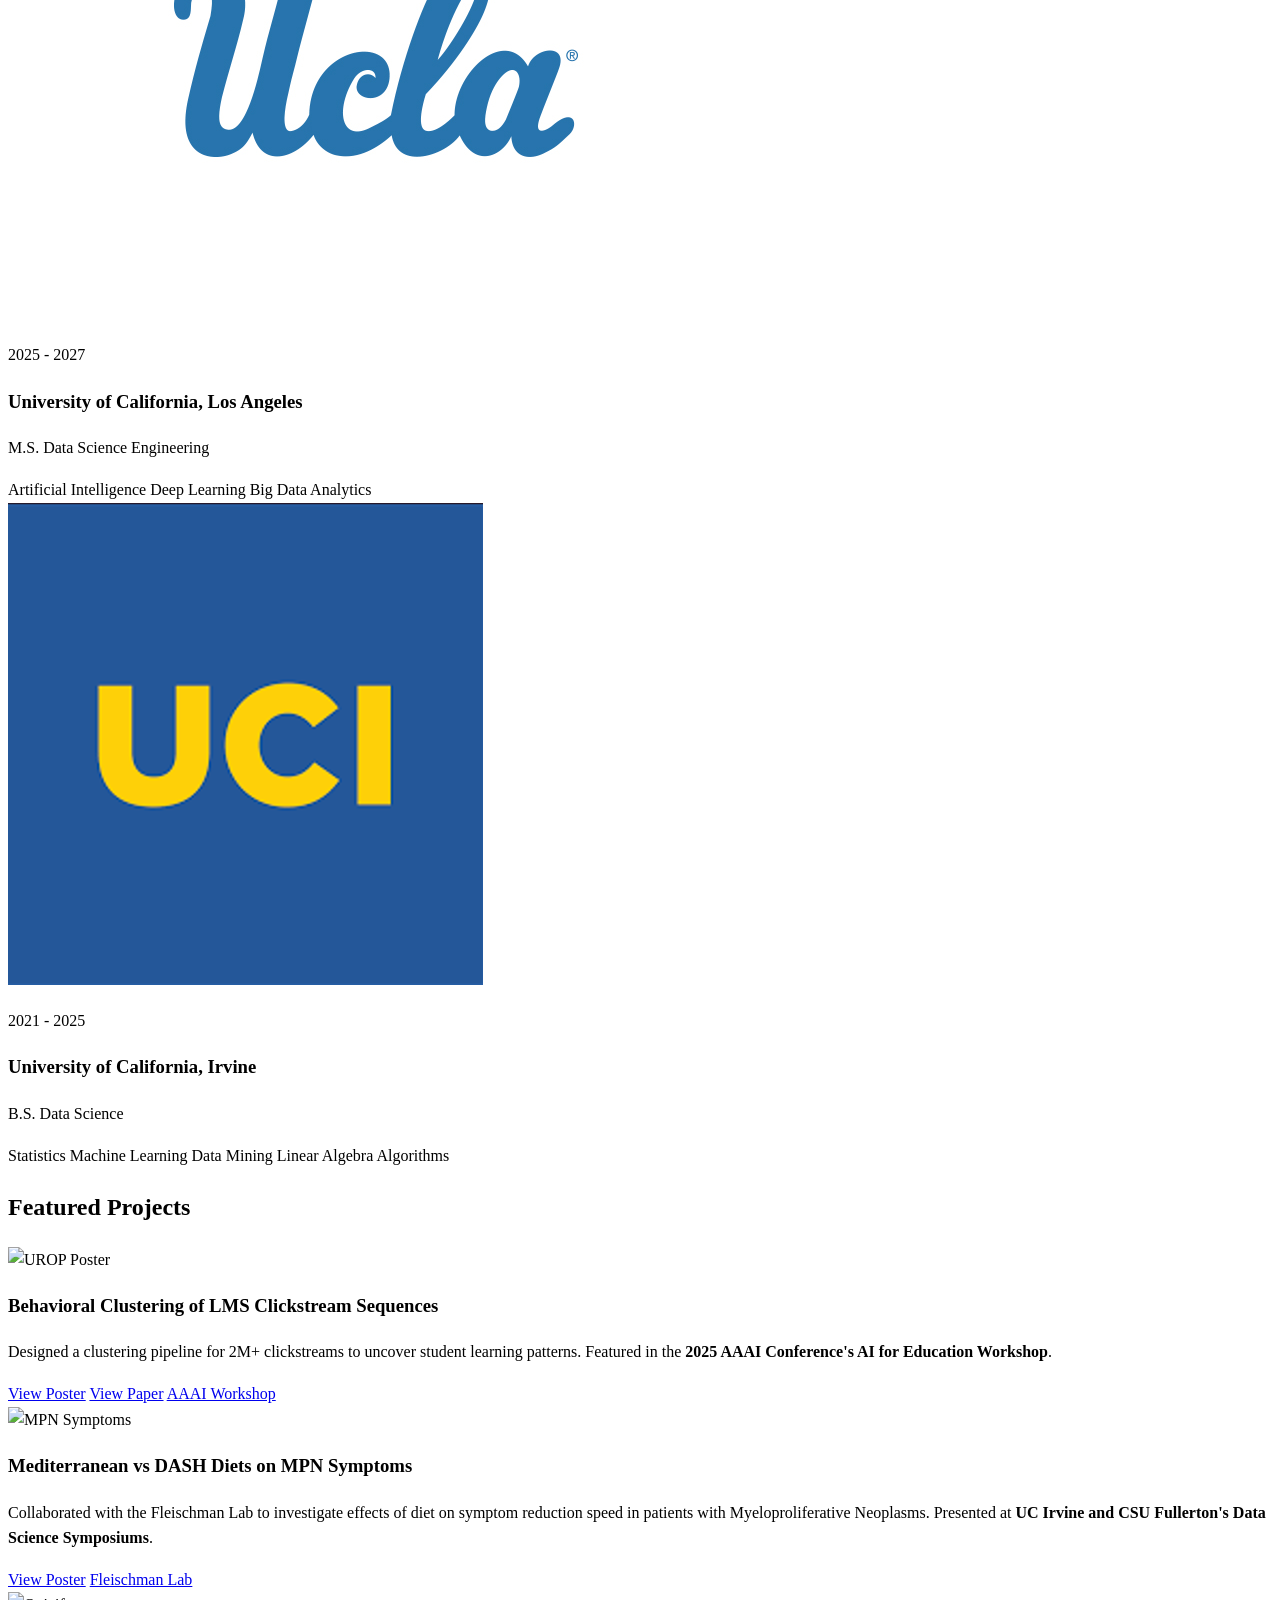
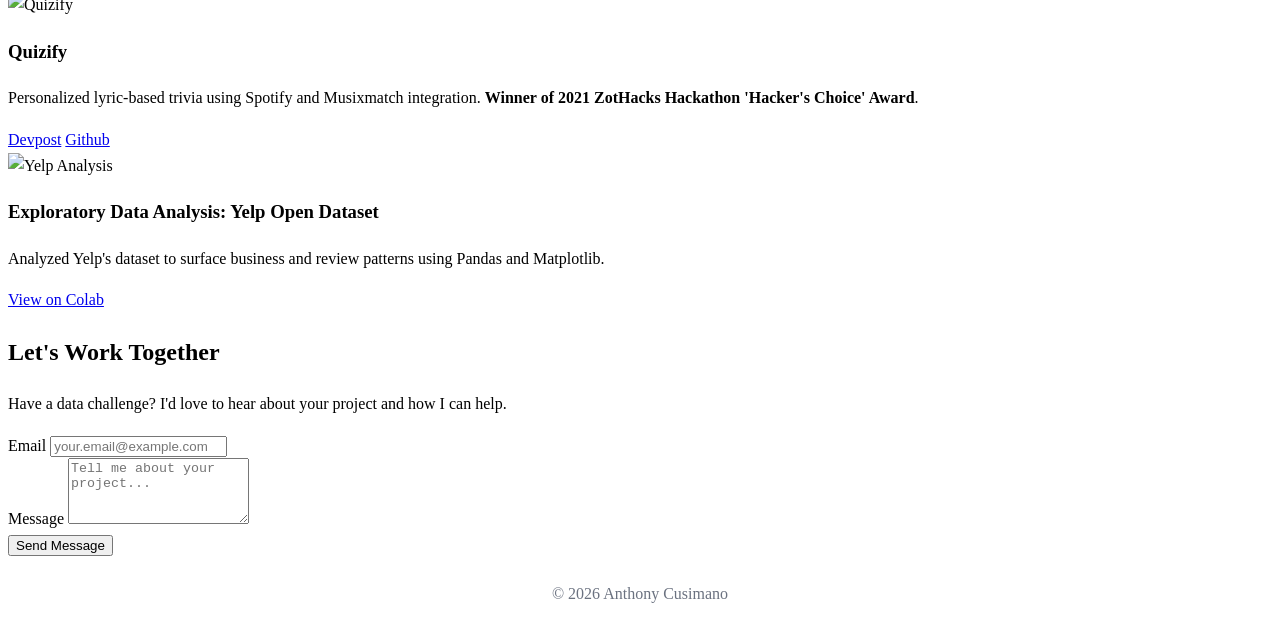
==== commit 3865ac66: "Overhaul portfolio site" ====
--- a/index.html
+++ b/index.html
@@ -1,49 +1,274 @@
-<title>Anthony's Portfolio</title>
+<!DOCTYPE html>
+<html lang="en">
 <head>
-    <title>Anthony Cusimano</title>
-    <meta charset="utf-8">
-    <link rel="stylesheet" href="css/style.css">
+    <meta charset="UTF-8">
+    <meta name="viewport" content="width=device-width, initial-scale=1.0">
+    <title>Anthony Cusimano | Portfolio</title>
+    <link rel="stylesheet" href="style.css">
+    <link rel="icon" href="data:image/svg+xml,%3Csvg%20xmlns='http://www.w3.org/2000/svg'%20viewBox='0%200%20100%20100'%3E%3Crect%20width='100'%20height='100'%20fill='%236B46C1'/%3E%3Cpolyline%20points='15,70%2035,45%2055,55%2075,30%2090,40'%20fill='none'%20stroke='%23ffffff'%20stroke-width='6'%20stroke-linecap='round'%20stroke-linejoin='round'/%3E%3C/svg%3E" type="image/svg+xml">
+    <script src="https://cdn.tailwindcss.com"></script>
+    <script src="https://cdn.jsdelivr.net/npm/feather-icons/dist/feather.min.js"></script>
+    <script src="https://unpkg.com/feather-icons"></script>
+    <script>
+        tailwind.config = {
+            theme: {
+                extend: {
+                    colors: {
+                        primary: '#6B46C1',
+                        secondary: '#9F7AEA'
+                    }
+}
+            }
+        }
+    </script>
 </head>
-
-<body>
-    <div id="top-header">
-        <nav class="fixed-nav-bar">
-            <div id="menu">
-                <h1 id="name" class="name">Anthony Cusimano</h1>
-                <ul>
-                    <li class="active"><a href="index.html">Home</a></li>
-                    <li><a href="projects.html">Projects</a></li>
-                    <li><a href="resume.pdf" target="_blank">Resume</a></li>
-                </ul>
-            </div>
-        </nav>
-    </div>
-
-  <div id="main">
-    <article><br><br><h2>About Me</h2><br>
-        Hi, I'm Anthony Cusimano, a first-year Data Science major at UC Irvine! Through my courses, projects, and hobbies, I hope to work up to being a Data Scientist, further exploring my interest in statistics and analytics. 
-        I enjoy the creative world as well, including digital design and music production!<br><br><br><br>
-
-        <h2>Relevant courses I've taken!</h2><br>
-        <ul>
-            <li>Python Programming and Libraries (ICS 32A)</li>
-            <li>Intermediate Programming (ICS 33)</li>
-            <li>Intro to C++ (ICS 45C)</li>
-            <li>Statistical Computing & Data Analysis (STATS 68)</li>
-            <li>Linear Algebra (MATH 3A)</li><br>
-        </ul><br><br><br>
-    </article>
-    <nav><br><img src="images/AnthonyCusimano.jpeg" alt="Picture of Anthony Cusimano in garden" id="profile-pic"></nav>
-  </div>
-  <!-- <aside>
-  </aside> -->
-  <div class="socials">
-    <a href="https://github.com/anthonycusi" target="_blank">
-        <img src="images/github.svg" alt="GitHub logo" class="social-icon"></a>
-    <a href="https://www.linkedin.com/in/anthonycusi/" target="_blank">
-        <img src="images/linkedin.png" alt="LinkedIn logo" class="social-icon"></a>
+<body class="bg-gray-50 text-gray-800 font-sans">
+    <custom-navbar></custom-navbar>
+    
+    <main class="container mx-auto px-4 py-12">
+        <!-- Hero Section -->
+        <section class="flex flex-col md:flex-row items-center justify-between mb-24">
+            <div class="md:w-1/2 mb-10 md:mb-0">
+                <h1 class="text-4xl md:text-5xl font-bold mb-4">Turning Data <span class="text-primary">Into Action</span></h1>
+                <p class="text-xl text-gray-600 mb-8">I'm a passionate data scientist specializing in machine learning, data visualization, and predictive analytics.</p>
+                <div class="flex items-center space-x-4">
+                    <div class="flex space-x-4">
+                    <a href="#projects" class="bg-primary hover:bg-purple-600 text-white px-6 py-3 rounded-lg font-medium transition duration-300">View Projects</a>
+                    <a href="#contact" class="border-2 border-primary text-primary hover:bg-primary hover:text-white px-6 py-3 rounded-lg font-medium transition duration-300">Contact Me</a>
+                    </div>
+            
+            
+            </div>
+        </div>
+            <div class="md:w-1/2 flex justify-center">
+                <div class="relative">
+                    <div class="w-64 h-64 md:w-80 md:h-80 bg-primary rounded-full opacity-10 absolute -top-4 -left-4"></div>
+                    <img src="images/pfp.jpg" alt="Profile Picture" class="w-64 h-64 md:w-80 md:h-80 object-cover rounded-full relative z-10 border-4 border-white shadow-xl hovered-element">
 </div>
-
-  <!-- <footer>
-  </footer> -->
-</body>+            </div>
+        </section>
+
+        <!-- Skills Section -->
+        <section class="mb-24" id="skills">
+            <h2 class="text-3xl font-bold mb-12 text-center">My <span class="text-primary">Data Science</span> Toolkit</h2>
+            <div class="grid grid-cols-2 md:grid-cols-4 gap-6">
+                <div class="bg-white p-6 rounded-xl shadow-md hover:shadow-lg transition duration-300">
+                    <div class="flex items-center mb-4">
+                        <img src="https://cdn.jsdelivr.net/gh/devicons/devicon/icons/pandas/pandas-original.svg" class="w-10 h-10 mr-3" alt="Pandas">
+                        <img src="https://cdn.jsdelivr.net/gh/devicons/devicon/icons/numpy/numpy-original.svg" class="w-10 h-10 mr-3" alt="NumPy">
+                        <img src="https://cdn.jsdelivr.net/gh/devicons/devicon/icons/mysql/mysql-original.svg" class="w-10 h-10" alt="MySQL">
+                    </div>
+                    <h3 class="font-bold mb-2">Data Wrangling</h3>
+                    <p class="text-gray-600 text-sm">Turning massive datasets into clean, analysis-ready form.</p>
+                    <div class="mt-3 flex flex-wrap gap-2">
+                        <span class="bg-gray-100 text-xs px-2 py-1 rounded">ETL Pipelines</span>
+                        <span class="bg-gray-100 text-xs px-2 py-1 rounded">Feature Engineering</span>
+                        <span class="bg-gray-100 text-xs px-2 py-1 rounded">Data Cleaning</span>
+                    </div>
+                </div>
+                <div class="bg-white p-6 rounded-xl shadow-md hover:shadow-lg transition duration-300">
+                    <div class="flex items-center mb-4">
+                        <img src="https://cdn.jsdelivr.net/gh/devicons/devicon/icons/python/python-original.svg" class="w-10 h-10 mr-3" alt="Python">
+                        <img src="https://cdn.jsdelivr.net/gh/devicons/devicon/icons/scikitlearn/scikitlearn-original.svg" class="w-10 h-10 mr-3" alt="scikit-learn">
+                        <img src="https://cdn.jsdelivr.net/gh/devicons/devicon/icons/tensorflow/tensorflow-original.svg" class="w-10 h-10" alt="TensorFlow">
+                    </div>
+                    <h3 class="font-bold mb-2">Machine Learning</h3>
+                    <p class="text-gray-600 text-sm">Training models to solve complex problems.</p>
+                    <div class="mt-3 flex flex-wrap gap-2">
+                        <span class="bg-gray-100 text-xs px-2 py-1 rounded">Classification</span>
+                        <span class="bg-gray-100 text-xs px-2 py-1 rounded">Prediction Modeling</span>
+                        <span class="bg-gray-100 text-xs px-2 py-1 rounded">Clustering</span>
+                        <span class="bg-gray-100 text-xs px-2 py-1 rounded">Neural Networks</span>
+                    </div>
+                </div>
+                <div class="bg-white p-6 rounded-xl shadow-md hover:shadow-lg transition duration-300">
+                    <div class="flex items-center mb-4">
+                        <img src="images/matplotlib-logo.png" class="w-10 h-10 mr-3" alt="Matplotlib">
+                        <img src="images/seaborn-logo.svg" class="w-10 h-10 mr-3" alt="Plotly">
+                        <img src="https://streamlit.io/images/brand/streamlit-mark-color.svg" class="w-10 h-10" alt="Streamlit">
+                    </div>
+                    <h3 class="font-bold mb-2">Data Visualization</h3>
+                    <p class="text-gray-600 text-sm">Designing visuals to tell the story behind the numbers.</p>
+                    <div class="mt-3 flex flex-wrap gap-2">
+                        <span class="bg-gray-100 text-xs px-2 py-1 rounded">Interactive Dashboards</span>
+                        <span class="bg-gray-100 text-xs px-2 py-1 rounded">Streamlit Apps</span>
+                        <span class="bg-gray-100 text-xs px-2 py-1 rounded">Plots and Charts</span>
+                    </div>
+                </div>
+                
+                <div class="bg-white p-6 rounded-xl shadow-md hover:shadow-lg transition duration-300">
+                    <div class="flex items-center mb-4">
+                            <img src="images/aws-logo.png" class="w-10 h-6 mr-3" alt="AWS">
+                            <img src="images/databricks-logo.png" class="w-8 h-8 mr-3" alt="Databricks">
+                            <img src="https://cdn.jsdelivr.net/gh/devicons/devicon/icons/googlecloud/googlecloud-original.svg" class="w-10 h-10" alt="GCP">
+                        </div>
+                    <h3 class="font-bold mb-2">Cloud Computing</h3>
+                    <p class="text-gray-600 text-sm">Deploying scalable pipelines to run reliably in production.</p>
+                    <div class="mt-3 flex flex-wrap gap-2">
+                        <span class="bg-gray-100 text-xs px-2 py-1 rounded">SageMaker</span>
+                        <span class="bg-gray-100 text-xs px-2 py-1 rounded">DataBricks</span>
+                        <span class="bg-gray-100 text-xs px-2 py-1 rounded">GCP</span>
+                    </div>
+                </div>
+</div>
+        </section>
+        <!-- Education Section -->
+        <section class="mb-24" id="education">
+            <h2 class="text-3xl font-bold mb-12 text-center"><span class="text-primary">Education</span></h2>
+            <div class="max-w-3xl mx-auto space-y-8">
+                <div class="bg-white p-8 rounded-xl shadow-md hover:shadow-lg transition duration-300 flex flex-col md:flex-row">
+                    <div class="md:w-1/3 mb-4 md:mb-0 flex flex-col items-center">
+                        <div class="w-20 h-20 rounded-full bg-primary bg-opacity-10 flex items-center justify-center mb-4">
+                            <img src="images/ucla-logo.jpg" alt="UCLA" class="w-24 h-24 object-cover transform">
+                        </div>
+                        <p class="text-sm text-gray-500">2025 - 2027</p>
+                    </div>
+                    <div class="md:w-2/3">
+                        <h3 class="text-xl font-bold mb-2">University of California, Los Angeles</h3>
+                        <p class="text-secondary font-medium mb-2">M.S. Data Science Engineering</p>
+                        <p class="text-gray-600"></p>
+                        <div class="mt-4 flex flex-wrap gap-2">
+                            <span class="bg-gray-100 text-xs px-2 py-1 rounded">Artificial Intelligence</span>
+                            <span class="bg-gray-100 text-xs px-2 py-1 rounded">Deep Learning</span>
+                            <span class="bg-gray-100 text-xs px-2 py-1 rounded">Big Data Analytics</span>
+                        </div>
+                    </div>
+                </div>
+                <div class="bg-white p-8 rounded-xl shadow-md hover:shadow-lg transition duration-300 flex flex-col md:flex-row">
+                    <div class="md:w-1/3 mb-4 md:mb-0 flex flex-col items-center">
+                        <div class="w-20 h-20 rounded-full bg-primary bg-opacity-10 flex items-center justify-center mb-4 overflow-hidden">
+                            <img src="images/uci-logo.png" alt="UC Irvine" class="w-22 h-22 object-cover transform -translate-x-0.3">
+                        </div>
+                        <p class="text-sm text-gray-500">2021 - 2025</p>
+                    </div>
+                    <div class="md:w-2/3">
+                        <h3 class="text-xl font-bold mb-2">University of California, Irvine</h3>
+                        <p class="text-secondary font-medium mb-2">B.S. Data Science</p>
+                        <p class="text-gray-600"></p>
+                        <div class="mt-4 flex flex-wrap gap-2">
+                            <span class="bg-gray-100 text-xs px-2 py-1 rounded">Statistics</span>
+                            <span class="bg-gray-100 text-xs px-2 py-1 rounded">Machine Learning</span>
+                            <span class="bg-gray-100 text-xs px-2 py-1 rounded">Data Mining</span>
+                            <span class="bg-gray-100 text-xs px-2 py-1 rounded">Linear Algebra</span>
+                            <span class="bg-gray-100 text-xs px-2 py-1 rounded">Algorithms</span>
+                        </div>
+                    </div>
+                </div>
+</div>
+        </section>
+
+        <!-- Projects Section -->
+<section class="mb-24" id="projects">
+            <h2 class="text-3xl font-bold mb-12 text-center">Featured <span class="text-primary">Projects</span></h2>
+            <div class="grid md:grid-cols-2 gap-8">
+                <!-- Behavioral Clustering -->
+                <div class="bg-white rounded-xl overflow-hidden shadow-md hover:shadow-lg transition duration-300">
+                    <img src="images/UROP Poster - Anthony Cusimano.png" alt="UROP Poster" class="w-full h-64 object-cover">
+                    <div class="p-6">
+                        <h3 class="font-bold text-xl mb-2">Behavioral Clustering of LMS Clickstream Sequences</h3>
+                        <p class="text-gray-600 mb-4">Designed a clustering pipeline for 2M+ clickstreams to uncover student learning patterns. Featured in the <b>2025 AAAI Conference's AI for Education Workshop</b>.</p>
+                        <div class="flex items-center gap-4">
+                            <a href="https://drive.google.com/file/d/1VUk4_55RgGEN79o-GOarnxFV6RfP76s8/view?usp=sharing" target="_blank" class="text-primary font-medium flex items-center">View Poster<i data-feather="arrow-right" class="w-4 h-4 ml-2"></i></a>
+                            <a href="https://drive.google.com/file/d/1vP3vopeyvbyW5bKyCJ6XJhmmqf7toqp2/view" target="_blank" class="text-primary font-medium flex items-center">View Paper<i data-feather="arrow-right" class="w-4 h-4 ml-2"></i></a>
+                            <a href="https://ai4ed.cc/workshops/aaai2025" target="_blank" class="text-primary font-medium flex items-center">AAAI Workshop<i data-feather="arrow-right" class="w-4 h-4 ml-2"></i></a>
+                        </div>
+                    </div>
+                </div>
+                
+                <!-- MPN Symptoms Poster -->
+                <div class="bg-white rounded-xl overflow-hidden shadow-md hover:shadow-lg transition duration-300">
+                    <img src="images/socal_data.png" alt="MPN Symptoms" class="w-full h-64 object-cover">
+                    <div class="p-6">
+                        <h3 class="font-bold text-xl mb-2">Mediterranean vs DASH Diets on MPN Symptoms</h3>
+                        <p class="text-gray-600 mb-4">Collaborated with the Fleischman Lab to investigate effects of diet on symptom reduction speed in patients with Myeloproliferative Neoplasms. Presented at <b>UC Irvine and CSU Fullerton's Data Science Symposiums</b>.</p>
+                        <div class="flex items-center space-x-4">
+                            <a href="https://drive.google.com/file/d/1yxt1mjO88I830u1mI59zkuuDkuc6zxQg/view?usp=sharing" target="_blank" class="text-primary font-medium flex items-center">View Poster<i data-feather="arrow-right" class="w-4 h-4 ml-2"></i></a>
+                            <a href="https://www.mpnlab.org/" target="_blank" class="text-primary font-medium flex items-center">Fleischman Lab<i data-feather="arrow-right" class="w-4 h-4 ml-2"></i></a>
+                        </div>
+                    </div>
+                </div>
+                
+                <!-- Quizify -->
+                <div class="bg-white rounded-xl overflow-hidden shadow-md hover:shadow-lg transition duration-300">
+                    <img src="images/quizify_vid.gif" alt="Quizify" class="w-full h-64 object-cover">
+                    <div class="p-6">
+                        <h3 class="font-bold text-xl mb-2">Quizify</h3>
+                        <p class="text-gray-600 mb-4">Personalized lyric-based trivia using Spotify and Musixmatch integration. <b>Winner of 2021 ZotHacks Hackathon 'Hacker's Choice' Award</b>.</p>
+                        <div class="flex items-center space-x-4">
+                            <a href="https://devpost.com/software/quizify-6detoa" target="_blank" class="text-primary font-medium flex items-center">Devpost<i data-feather="arrow-right" class="w-4 h-4 ml-2"></i></a>
+                            <a href="https://github.com/norombabajd/quizify-zothacks" target="_blank" class="text-primary font-medium flex items-center">Github<i data-feather="arrow-right" class="w-4 h-4 ml-2"></i></a>
+                        </div>
+                    </div>
+                </div>
+
+                <!-- Yelp Analysis -->
+                <div class="bg-white rounded-xl overflow-hidden shadow-md hover:shadow-lg transition duration-300">
+                    <img src="images/yelp-analysis.png" alt="Yelp Analysis" class="w-full h-64 object-cover">
+                    <div class="p-6">
+                        <h3 class="font-bold text-xl mb-2">Exploratory Data Analysis: Yelp Open Dataset</h3>
+                        <p class="text-gray-600 mb-4">Analyzed Yelp's dataset to surface business and review patterns using Pandas and Matplotlib.</p>
+                        <a href="https://colab.research.google.com/drive/1CTo4QZN6eb1K3oLFgnM4y4rGLHHrOEf8?usp=sharing" target="_blank" class="text-primary font-medium flex items-center">View on Colab <i data-feather="arrow-right" class="w-4 h-4 ml-2"></i></a>
+                    </div>
+                </div>
+
+                <!-- Monkeypox Dashboard -->
+                <!-- <div class="bg-white rounded-xl overflow-hidden shadow-md hover:shadow-lg transition duration-300">
+                    <img src="images/Monkeypox Dashboard.png" alt="Monkeypox Dashboard" class="w-full h-64 object-cover">
+                    <div class="p-6">
+                        <h3 class="font-bold text-xl mb-2">"Monkeypox Dashboard": Interactive Outbreak Dashboard</h3>
+                        <p class="text-gray-600 mb-4">Aggregates live outbreak data into an interactive Streamlit app for easy monitoring.</p>
+                        <a href="https://monkeypox-dash.streamlit.app/" target="_blank" class="text-primary font-medium flex items-center">View Site <i data-feather="arrow-right" class="w-4 h-4 ml-2"></i></a>
+                    </div>
+                </div> -->
+
+                <!-- Motion Trivia -->
+                <!-- <div class="bg-white rounded-xl overflow-hidden shadow-md hover:shadow-lg transition duration-300">
+                    <img src="images/Screen Shot 2022-06-23 at 5.07.19 PM.png" alt="Motion Trivia" class="w-full h-64 object-cover">
+                    <div class="p-6">
+                        <h3 class="font-bold text-xl mb-2">"Motion Trivia": Trivia Game with Facial Tracking</h3>
+                        <p class="text-gray-600 mb-4">A head-motion controlled trivia game built with OpenCV and web APIs.</p>
+                        <a href="https://github.com/AnthonyCusi/Motion-Trivia" target="_blank" class="text-primary font-medium flex items-center">View on GitHub <i data-feather="arrow-right" class="w-4 h-4 ml-2"></i></a>
+                    </div>
+                </div> -->
+
+                
+
+                
+            </div>
+        </section>
+
+        <!-- Contact Section -->
+        <section class="mb-24" id="contact">
+            <div class="bg-gradient-to-r from-purple-800 to-purple-600 rounded-2xl p-8 md:p-12 text-white">
+<div class="max-w-2xl mx-auto">
+                    <h2 class="text-3xl font-bold mb-4">Let's Work Together</h2>
+                    <p class="mb-8 opacity-90">Have a data challenge? I'd love to hear about your project and how I can help.</p>
+                    <form id="contact-form" class="space-y-4" method="POST" action="https://formspree.io/f/mgowoeww">
+                        <div>
+                            <label for="email" class="block mb-2">Email</label>
+                            <input type="email" id="email" name="email" required class="w-full bg-white bg-opacity-10 border border-white border-opacity-20 rounded-lg px-4 py-3 focus:outline-none focus:ring-2 focus:ring-white focus:ring-opacity-50 placeholder-white placeholder-opacity-70" placeholder="your.email@example.com">
+                        </div>
+                        <div>
+                            <label for="message" class="block mb-2">Message</label>
+                            <textarea id="message" name="message" rows="4" required class="w-full bg-white bg-opacity-10 border border-white border-opacity-20 rounded-lg px-4 py-3 focus:outline-none focus:ring-2 focus:ring-white focus:ring-opacity-50 placeholder-white placeholder-opacity-70" placeholder="Tell me about your project..."></textarea>
+                        </div>
+                        <input type="hidden" name="_subject" value="Website contact form submission">
+                        <button type="submit" class="bg-white text-primary hover:bg-opacity-90 px-6 py-3 rounded-lg font-medium transition duration-300 w-full md:w-auto">Send Message</button>
+                        <div id="form-status" class="mt-3 text-sm text-white"></div>
+                    </form>
+                </div>
+            </div>
+        </section>
+    </main>
+    <custom-footer></custom-footer>
+    <custom-modal></custom-modal>
+
+    <script src="components/navbar.js"></script>
+    <script src="components/footer.js"></script>
+    <script src="components/modal.js"></script>
+    <script src="script.js"></script>
+<script>
+        feather.replace();
+    </script>
+</body>
+</html>
--- a/style.css
+++ b/style.css
@@ -0,0 +1,60 @@
+html {
+    scroll-behavior: smooth;
+}
+
+body {
+    line-height: 1.6;
+    padding-top: 70px;
+}
+
+/* Custom scrollbar */
+::-webkit-scrollbar {
+    width: 8px;
+}
+
+::-webkit-scrollbar-track {
+    background: #f1f1f1;
+}
+::-webkit-scrollbar-thumb {
+    background: #6B46C1;
+    border-radius: 4px;
+}
+
+::-webkit-scrollbar-thumb:hover {
+    background: #805AD5;
+}
+/* Animation classes */
+.fade-in {
+    animation: fadeIn 0.5s ease-in;
+}
+
+@keyframes fadeIn {
+    from { opacity: 0; transform: translateY(20px); }
+    to { opacity: 1; transform: translateY(0); }
+}
+
+/* Skill icons styling */
+.skill-icon {
+    transition: transform 0.3s ease;
+}
+
+.skill-icon:hover {
+    transform: scale(1.1);
+}
+/* Active nav link */
+.nav-link.active {
+    color: #6B46C1;
+    font-weight: 600;
+}
+.nav-link.active::after {
+    width: 100%;
+}
+
+/* Project hover effect */
+.bg-white.rounded-xl {
+    transition: transform 0.3s ease, box-shadow 0.3s ease;
+}
+.bg-white.rounded-xl:hover {
+    transform: scale(1.02);
+    box-shadow: 0 10px 25px rgba(107, 70, 193, 0.1);
+}
